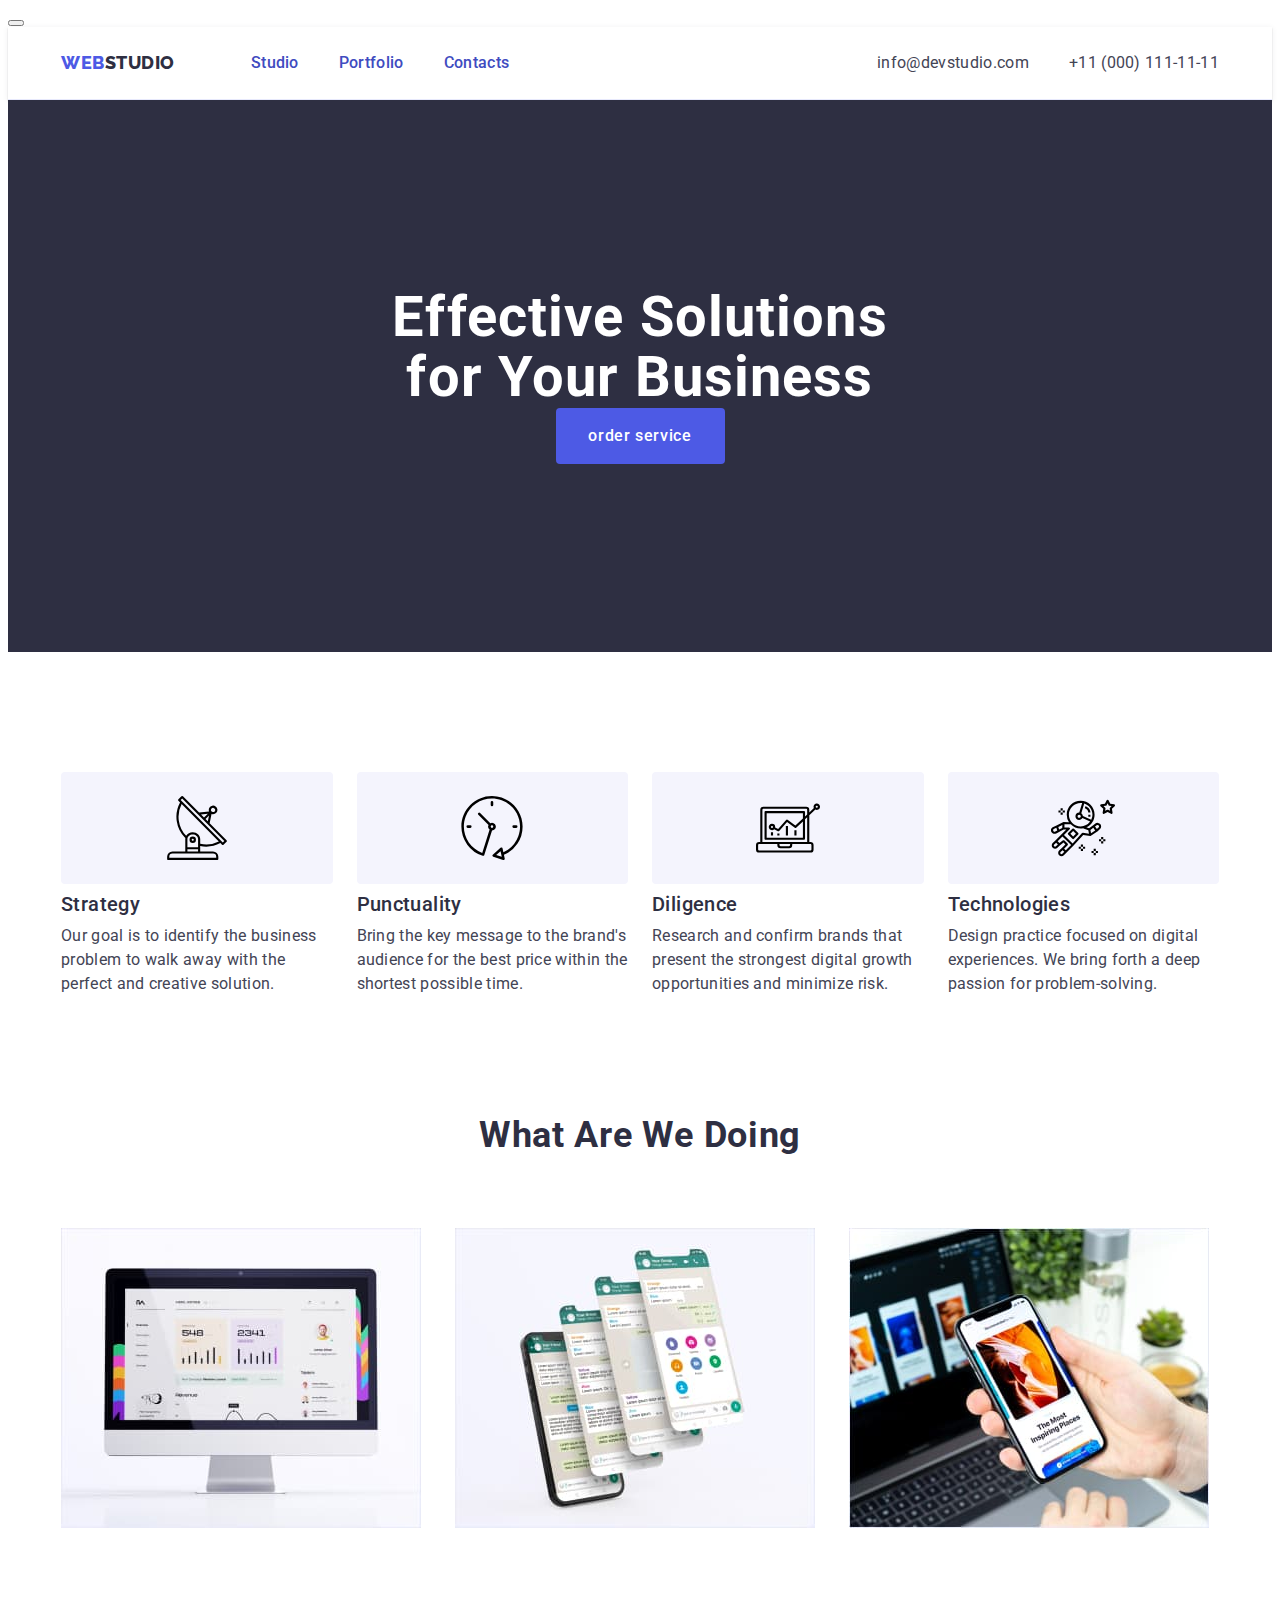
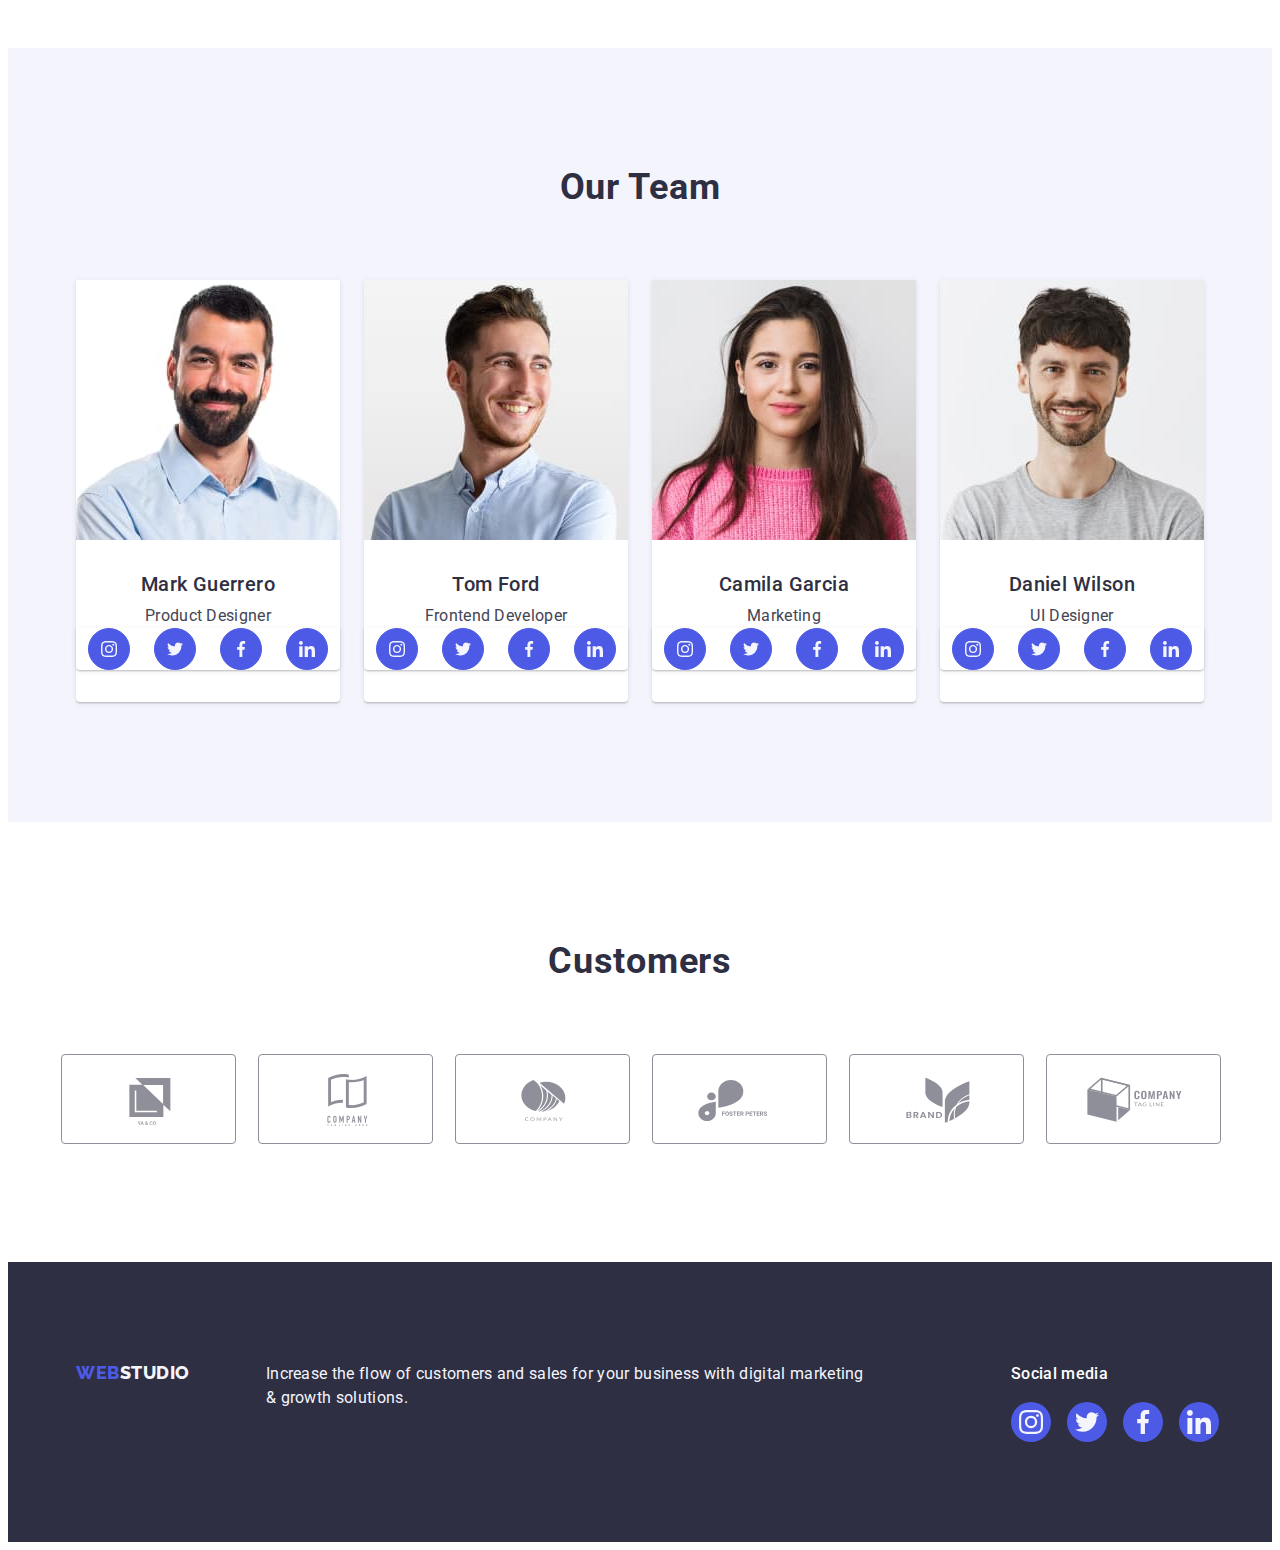
==== index.html @ 5d682358 "1111" ====
<!DOCTYPE html>
<html lang="en">
  <head>
    <meta charset="UTF-8" />
    <meta http-equiv="X-UA-Compatible" content="IE=edge" />
    <meta name="viewport" content="width=device-width, initial-scale=1.0" />
    <title>Document</title>
    <link rel="preconnect" href="https://fonts.googleapis.com">
    <link rel="preconnect" href="https://fonts.gstatic.com" crossorigin>
    <link href="https://fonts.googleapis.com/css2?family=Montserrat:wght@400;700&display=swap" rel="stylesheet">
    <!--Shrifts-->
    <link rel="preconnect" href="https://fonts.googleapis.com" />
    <link rel="preconnect" href="https://fonts.gstatic.com" crossorigin />
    <link href="https://fonts.googleapis.com/css2?family=Raleway:wght@800&family=Roboto:wght@400;500;700;900&display=swap"
        rel="stylesheet" />
    <!--modern-normalaize-->
    <link
      rel="stylesheet"
      href="https://cdnjs.cloudflare.com/ajax/libs/modern-normalize/2.0.0/modern-normalize.min.css"
      integrity="sha512-4xo8blKMVCiXpTaLzQSLSw3KFOVPWhm/TRtuPVc4WG6kUgjH6J03IBuG7JZPkcWMxJ5huwaBpOpnwYElP/m6wg=="
      crossorigin="anonymous"
      referrerpolicy="no-referrer"
    />

    <!---Custom styless-->
    <link rel="stylesheet" href="./css/styless.css">
    
   
    
  </head>
  <body class="body">
    <button data-modal-open></button>
   
    <!--Header section-->
    <header class="section header">
      <div class="container header-container">
        <nav class="header-nav">
          <a class="link logo" href="./index.html">Web<span class="studio-dark">Studio</span>
          </a>
          <ul class="list contacts">
            <li class="li-contacts">
              <a class="link link-spc" href="./index.html">Studio</a>
            </li>
            <li class="li-contacts">
              <a class="link link-spc" href="./portfolio.html">Portfolio</a>
            </li>
            <li class="li-contacts">
              <a class="link link-spc" href="">Contacts</a>
            </li>
          </ul>
        </nav>
        <address class="list address">
          <ul class="list link-list">
            <li class="list list-mailo">
              <a class="link address-link" href="mailto:info@devstudio.com">info@devstudio.com</a>
            </li>
            <li class="list list-tell">
              <a class="link address-link" href="tel:+110001111111">+11 (000) 111-11-11</a>
            </li>
          </ul>
        </address>
      </div>
    </header>
    <main class="main">
      <!--hero section-->

      <section class="section hero-section">
        <div class="container div-container">
          <h1 class="solutions">Effective Solutions for Your Business</h1>
          <button type="button" class="button button-order" data-modal-open>order service</button>
        </div>
      </section>
      <!--Section2-->
      <section class="section section-one">
          <div class="container div-second">
          <h2 class="visually-hidden">none</h2>
          <ul class="list list-strategy">
            <li class="li-strategy">
              <div class="div-second-icons">
            <svg class="icons-svg" width="64" height="64">
              <use href="./images/icons.svg#icon-antenna"></use>
            </svg>
            </div>
              <h3 class="overview">Strategy</h3>
              <p class="message">
                Our goal is to identify the business problem to walk away with the
                perfect and creative solution.
              </p>
            </li>
            <li class="li-strategy">
              <div class="div-second-icons">
              <svg class="icons-svg" width="64" height="64">
              <use href="./images/icons.svg#icon-clock"></use>
            </svg>
            </div>
              <h3 class="overview">Punctuality</h3>
              <p class="message">
                Bring the key message to the brand's audience for the best price
                within the shortest possible time.
              </p>
            </li>
            <li class="li-strategy">
              <div class="div-second-icons">
              <svg class="icons-svg" width="64" height="64">
              <use href="./images/icons.svg#icon-diagram"></use>
            </svg>
            </div>
              <h3 class="overview">Diligence</h3>
              <p class="message">
                Research and confirm brands that present the strongest digital
                growth opportunities and minimize risk.
              </p>
            </li>
            <li class="li-strategy">
               <div class="div-second-icons">
              <svg class="icons-svg" width="64" height="64">
              <use href="./images/icons.svg#icon-astronaut">
              </use>
              </svg>
            </div>
              <h3 class="overview">Technologies</h3>
              <p class="message">
                Design practice focused on digital experiences. We bring forth a
                deep passion for problem-solving.
              </p>
            </li>
          </ul>
        </div>
      </section>
      <!--Section3-->
      <section class="section section-two">
        <div class="container">
          <h2 class="what-are-we">What are we doing</h2>
          <ul class="list ul-what-are-we">
            <li class="li-ul">
              <img src="./images/2section/monitor.jpg" alt="foto1" width="360" />
            </li>
            <li class="li-ul">
              <img src="./images/2section/telefon.jpg" alt="foto2" width="360" />
            </li>
            <li class="li-ul">
              <img src="./images/2section/planshet.jpg" alt="foto3" width="360" />
            </li>
          </ul>
        </div>
      </section>
      <!--Section4-->
      <section class="section section-three">
        <div class="container div-section-three">
          <h2 class="team">Our Team</h2>
          <ul class="list ul-fotopeople">
            <li class="li-fotopeople">
              <img class="fotopeople"
                src="./images/3section/Mark.img.jpg"
                alt="mark-guerrero"
                width="264"
              />
              <div class="div-members">
              <h3 class="name">Mark Guerrero</h3>
              <p class="profession-list">Product Designer</p>
              <ul class="list ul-designer">
                <li class="ul-li-designer">
                  <a class="a-designer" href="" aria-label="instagram">
                  <svg class="svg-designer" width="16" height="16">
                  <use href="./images/icons.svg#icon-instagram"></use>
                  </svg>
                  </a>
                </li>
                <li class="ul-li-designer">
                  <a class="a-designer" href="" aria-label="twitter">
                  <svg class="svg-designer" width="16" height="16">
                  <use href="./images/icons.svg#icon-twitter"></use>
                  </svg>
                  </a>
                </li>
                <li class="ul-li-designer">
                  <a class="a-designer" href="" aria-label="facebook">
                  <svg class="svg-designer" width="16" height="16">
                  <use href="./images/icons.svg#icon-facebook"></use>
                  </svg>
                  </a>
                </li>
                <li class="ul-li-designer">
                  <a class="a-designer" href="" aria-label="linkedin">
                  <svg class="svg-designer" width="16" height="16">
                  <use href="./images/icons.svg#icon-linkedin"></use>
                  </svg>
                  </a>
                </li>
              </ul>
              </div>
            </li>
            <li class="li-fotopeople">
              <img class="fotopeople"
                src="./images/3section/Tom.img.jpg"
                alt="tom-ford"
                width="264"
              />
              <div class="div-members">
              <h3 class="name">Tom Ford</h3>
              <p class="profession-list">Frontend Developer</p>
              <ul class="list ul-designer">
                <li class="ul-li-designer">
                  <a class="a-designer" href="" aria-label="instagram">
                  <svg class="svg-designer" width="16" height="16">
                  <use href="./images/icons.svg#icon-instagram"></use>
                  </svg>
                  </a>
                </li>
                <li class="ul-li-designer">
                  <a class="a-designer" href="" aria-label="twitter">
                  <svg class="svg-designer" width="16" height="16">
                  <use href="./images/icons.svg#icon-twitter"></use>
                  </svg>
                  </a>
                </li>
                <li class="ul-li-designer">
                  <a class="a-designer" href="" aria-label="facebook">
                  <svg class="svg-designer" width="16" height="16">
                  <use href="./images/icons.svg#icon-facebook"></use>
                  </svg>
                  </a>
                </li>
                <li class="ul-li-designer">
                  <a class="a-designer" href="" aria-label="linkedin">
                  <svg class="svg-designer" width="16" height="16">
                  <use href="./images/icons.svg#icon-linkedin"></use>
                  </svg>
                  </a>
                </li>
              </ul>
              </div>
            </li>
            <li class="li-fotopeople">
              <img class="fotopeople"
                src="./images/3section/Camila.img.jpg"
                alt="camila-garcia"
                width="264"
              />
              <div class="div-members">
              <h3 class="name">Camila Garcia</h3>
              <p class="profession-list">Marketing</p>
              <ul class="list ul-designer">
                <li class="ul-li-designer">
                  <a class="a-designer" href="" aria-label="instagram">
                  <svg class="svg-designer" width="16" height="16">
                  <use href="./images/icons.svg#icon-instagram"></use>
                  </svg>
                  </a>
                </li>
                <li class="ul-li-designer">
                  <a class="a-designer" href="" aria-label="twitter">
                  <svg class="svg-designer" width="16" height="16">
                  <use href="./images/icons.svg#icon-twitter"></use>
                  </svg>
                  </a>
                </li>
                <li class="ul-li-designer">
                  <a class="a-designer" href="" aria-label="facebook">
                  <svg class="svg-designer" width="16" height="16">
                  <use href="./images/icons.svg#icon-facebook"></use>
                  </svg>
                  </a>
                </li>
                <li class="ul-li-designer">
                  <a class="a-designer" href="" aria-label="linkedin">
                  <svg class="svg-designer" width="16" height="16">
                  <use href="./images/icons.svg#icon-linkedin"></use>
                  </svg>
                  </a>
                </li>
              </ul>
              </div>
            </li>
            <li class="li-fotopeople">
              <img class="fotopeople"
                src="./images/3section/Daniel.img.jpg"
                alt="daniel-wilson"
                width="264"
              />
              <div class="div-members">
              <h3 class="name">Daniel Wilson</h3>
              <p class="profession-list">UI Designer</p>
              <ul class="list ul-designer">
                <li class="ul-li-designer">
                  <a class="a-designer" href="" aria-label="instagram">
                  <svg class="svg-designer" width="16" height="16">
                  <use href="./images/icons.svg#icon-instagram"></use>
                  </svg>
                  </a>
                </li>
                <li class="ul-li-designer">
                  <a class="a-designer" href="" aria-label="twitter">
                  <svg class="svg-designer" width="16" height="16">
                  <use href="./images/icons.svg#icon-twitter"></use>
                  </svg>
                  </a>
                </li>
                <li class="ul-li-designer">
                  <a class="a-designer" href="" aria-label="facebook">
                  <svg class="svg-designer" width="16" height="16">
                  <use href="./images/icons.svg#icon-facebook"></use>
                  </svg>
                  </a>
                </li>
                <li class="ul-li-designer">
                  <a class="a-designer" href="" aria-label="linkedin">
                  <svg class="svg-designer" width="16" height="16">
                  <use href="./images/icons.svg#icon-linkedin"></use>
                  </svg>
                  </a>
                </li>
              </ul>
              </div>
            </li>
          </ul>
        </div>
      </section>
      <!--Section5-->
      <section class="section section-four">
        <div class="container">
          <h2 class="customers">Customers</h2>
        <ul class="list ul-customers">
          <li class="li-customers">
            <a class="li-a-customers" href="" aria-label="label-1"><svg class="svg-customers" width="104" height="56">
              <use href="./images/icons.svg#icon-Logo-1"></use>
            </svg></a>

          </li>
          <li class="li-customers">
            <a class="li-a-customers" href="" aria-label="label-2"><svg class="svg-customers" width="104" height="56">
              <use href="./images/icons.svg#icon-Logo-2"></use>
            </svg></a>

          </li>
          <li class="li-customers">
            <a class="li-a-customers" href="" aria-label="label-3"><svg class="svg-customers" width="104" height="56">
              <use href="./images/icons.svg#icon-Logo-3"></use>
            </svg></a>

          </li>
          <li class="li-customers">
            <a class="li-a-customers" href="" aria-label="label-4"><svg class="svg-customers" width="104" height="56">
              <use href="./images/icons.svg#icon-Logo-4"></use>
            </svg></a>

          </li>
          <li class="li-customers">
            <a class="li-a-customers" href="" aria-label="label-5"><svg class="svg-customers" width="104" height="56">
              <use href="./images/icons.svg#icon-Logo-5"></use>
            </svg></a>

          </li>
          <li class="li-customers">
            <a class="li-a-customers" href="" aria-label="label-6"><svg class="svg-customers" width="104" height="56">
              <use href="./images/icons.svg#icon-Logo-6"></use>
            </svg></a>

          </li>
        </ul>
        </div>

      </section>
    </main>
    <!--footer section-->
    <footer class="section footer">
      <div class="container div-footer">
      <div class="container footer-class">
        <a class="link logo logo-con" href="./index.html">Web<span class="studio-wight">Studio</span>
          </a>
        <p class="footer-incris">
          Increase the flow of customers and sales for your business with digital
          marketing & growth solutions.
        </p>
      </div>
      <div class="div-social">
        <p class="social">Social media</p>
        <ul class="ul-social">
          <li class="ul-li-social">
                  <a class="a-social" href="" aria-label="instagram">
                  <svg class="svg-social" width="24" height="24">
                  <use href="./images/icons.svg#icon-instagram"></use>
                  </svg>
                  </a>
                </li>
                <li class="ul-li-social">
                  <a class="a-social" href="" aria-label="twitter">
                  <svg class="svg-social" width="24" height="24">
                  <use href="./images/icons.svg#icon-twitter"></use>
                  </svg>
                  </a>
                </li>
                <li class="ul-li-social">
                  <a class="a-social" href="" aria-label="facebook">
                  <svg class="svg-social" width="24" height="24">
                  <use href="./images/icons.svg#icon-facebook"></use>
                  </svg>
                  </a>
                </li>
                <li class="ul-li-social">
                  <a class="a-social" href="" aria-label="linkedin">
                  <svg class="svg-social" width="24" height="24">
                  <use href="./images/icons.svg#icon-linkedin"></use>
                  </svg>
                  </a>
                </li>
        </ul>
      </div>
      </div>
    </footer>
    <div data-modal class="bagdrop is-hidden data-modal">
      <div class="modal">
        <button class="modal-buttom" type="button" data-modal-close>
          <svg class="icon-modal" width="8" height="8" >
            <use href="./images/icons/icon-untitled.svg#x-close"></use>
          </svg>
        </button>
      </div>
    </div>
    <script src="./js/modal.js"></script>
  </body>
</html>
---- css/styless.css ----
/*
==================
Common styless
==================
*/
:root {
        --color1: #2e2f42;
        --color2: #434455;
        --color3: #4d5ae5;
        --color4: #404bbf;
        --color5: #F4F4FD;
        --grey :#8e8f99;
        --white:#FFFFFF;
        --green:#31d0aa;
}



/*========reset=======*/
.logo,
.list-name,
.link
{
        text-decoration: none;
}
h1,
h2,
h3,
h4,
h5,
h6,
p
{
        margin:0;
}
ul,
ol
{
 list-style: none;
 margin: 0;
 padding: 0;
}
img
{
        display: block;
}
 .visually-hidden 
 {
        position: absolute;
        width: 1px;
        height: 1px;
        margin: -1px;
        border: 0;
        padding: 0;
        white-space: nowrap;
        clip-path: inset(100%);
        clip: rect(0 0 0 0);
        overflow: hidden;
        
 }
.container
{
        width: 1158px;
        margin-left: auto;
        margin-right: auto;
        padding: 0 15px ;

}
.body
{
        font-family: Roboto , sans-serif ;
        color: #434455;
        background-color: #FFFFFF;

}
.link-spc::after{
        content: '';
        position: absolute;
        left: 0;
        bottom: -1px;
        height: 4px;
        background-color: #404bbf;
        border-radius: 2px;
        
}
.link-spc:hover,
.link-spc:focus
{
        color:var(--color4);
}

.link-spc
{
        position: relative;
        color:var(--color4);
        transition: color 250ms cubic-bezier(0.4, 0, 0.2, 1);
        
        
}

.contacts
{
        font-weight: 500;
        font-size: 16px;
        line-height: 1.5;
        letter-spacing: 0.02em;
        color: var(--color1);
        padding-top: 24px;
        padding-bottom: 24px;
        transition:color 250ms cubic-bezier(0.4, 0, 0.2, 1)
}

.studio-wight
{
        color: var(--color5); 
}
.studio-dark
{
        color:var(--color1);
        padding: 24px 0 24px;
}

.logo:hover,
.logo:focus
{
        color: var(--color4);
}

.logo
{
        font-family: Raleway , sans-serif;
        font-weight: 800;
        font-size: 18px;
        line-height: 1.17;
        letter-spacing: 0.03em;
        text-transform: uppercase;
        color:var(--color3);
        margin-right: 76px;
}
.link-list
{
       display: flex;
       align-items: center;
       transition:color 250ms cubic-bezier(0.4, 0, 0.2, 1);
}
.contacts
{
        display: flex;
        align-items: center;
        margin-right: 40px;
        padding: 24px 0;
        gap: 40px;

}
.header-nav
{
        display: flex;
        align-items: center;

       
}
.header-container
{
        display: flex;
        align-items: center;
        justify-content: space-between;
        
}
.header{
        box-shadow:0px 2px 1px rgba(46, 47, 66, 0.08),
                0px 1px 1px rgba(46, 47, 66, 0.16),
                0px 1px 6px rgba(46, 47, 66, 0.08);

}
.li-studio:hover,
.li-studio:focus
{
        color:var(--color4);

}
.li-studio
{
        font-weight: 500;
        font-size: 16px;
        line-height: 1.5;
        letter-spacing: 0.02em;
        color:var(--color1);
        
}
.list
{
        list-style: none;
}
.address-link:hover,
.address-link:focus
{
        color: #404bbf;
}
.address-link
{
        line-height: 1.5;
        letter-spacing: 0.02em;
        color:#434455;
        transition:color 250ms cubic-bezier(0.4, 0, 0.2, 1);
}

.list-tell
{
 margin-right: 0px;
}
.list-mailo
{
 margin-right: 40px;
}
.address
{
        font-style: normal;
}
.header {
        border-bottom: 1px solid #e7e9fc;
}

/*===================================header*/

       

.button-order
{
        color:#ffffff;
        
}
.button:hover 
{
        background-color: #404BBF;
}

.button:focus 
{
        background-color: #404BBF;
}
.button
{
        font-family: Roboto , sans-serif;
        font-weight: 500;
        font-size: 16px;
        line-height: 1.5;
        letter-spacing: 0.04em;
        cursor: pointer;
        color:#ffffff;
        background-color: #4D5AE5;
        margin: 0 auto;

        display: block;
        min-width: 169px;
        height: 56px;
        border: none;
        border-radius: 4px;

        transition:background-color 250ms cubic-bezier(0.4, 0, 0.2, 1);
}
.solutions 
{
        font-size: 56px;
        line-height: 1.07;
        text-align: center;
        letter-spacing: 0.02em;
        color:#ffffff;
        max-width: 496px;
        margin: 0 auto;
}
.hero-section
{
        background-color:#2e2f42 ;
        padding-top: 188px;
        padding-bottom: 188px;
        margin: 0px auto;

        max-width: 1440px;
        background-image: linear-gradient(rgba(46, 47, 66, 0.7), rgba(46, 47, 66, 0.7)), url(../images/img-name.jpeg);
        background-repeat: no-repeat;
        background-position: center;
        background-size: cover;
}

/*
==================
Hero styless
==================
*/

.div-second-icons{
        display: flex;
        align-items: center;
        justify-content: center;
        height: 112px;
        background-color: #f4f4fd;
        border-radius: 4px;
        margin-bottom: 8px;

}
.li-strategy
{
        width: calc((100% - 72px) / 4);
}
.list-strategy
{
        display: flex;
        gap: 24px;

}
.section-one
{
        padding-top: 120px;
        padding-bottom: 120px;

}
.message
{
        font-size: 16px;
        line-height: 1.5;
        letter-spacing: 0.02em;
        color: #434455;
}
.overview
{
        margin-bottom: 8px;
}
.overview,
.name
{
        font-weight: 500;
        font-size: 20px;
        line-height: 1.2;
        letter-spacing: 0.02em;
        color:var(--color1);
}
.li-fotopeople
{
        background-color: #FFFFFF;
       
}
.profession-list
{
        font-size: 16px;
        line-height: 1.5;
        letter-spacing: 0.02em;
        color:var(--color2);
        text-align: center;

}
.name
{
        text-align: center;
        margin-bottom: 8px;
}
.div-members
{
        padding: 32px 0;
        
}
.name:hover,
.name:focus
{
        color:var(--color4);
}
.li-ul
{
        width: calc((100% - 48px) / 3);
}
.ul-what-are-we
{
        display: flex;
        gap: 24px;
}
.what-are-we
{
        font-size: 36px;
        line-height: 1.11;
        text-align: center;
        letter-spacing: 0.02em;
        text-transform: capitalize;
        color:var(--color1);
        margin-bottom: 72px;
}
.section-two 
{
        background-color: #FFFFFF;
        padding-bottom: 120px;
}
.footer-incris
{
        line-height: 1.5;
        letter-spacing: 0.02em;
        color: #F4F4FD;;
}
.footer-class{
        display: flex;
        align-items: baseline;
        margin-right: 120px;
       
}
.div-footer{
        display: flex;
        align-items: baseline;
}
.social{
        font-weight: 500;
        font-size: 16px;
        line-height: 1.5;
        letter-spacing: 0.02em;
        color: var(--white);
        margin-bottom: 16px
}

.ul-fotopeople
{
        display: flex;
        justify-content: center;
        gap: 24px;
}
.li-fotopeople{
        box-shadow: 
        0px 1px 6px rgba(46, 47, 66, 0.08),
        0px 1px 1px rgba(46, 47, 66, 0.16),
        0px 2px 1px rgba(46, 47, 66, 0.08);
        border-radius:0px 0px 4px 4px;
        background-color: 250ms cubic-bezier(0.4, 0, 0.2, 1);

}
.team
{
        font-size: 36px;
        line-height: 1.11;
        text-align: center;
        letter-spacing: 0.02em;
        text-transform: capitalize;
        color:var(--color1);
        
        margin-bottom: 72px;

}
.section-three
{
        background-color: #F4F4FD;
        padding: 120px 0;
        
}

.fotopeople
{
        background-color: #FFFFFF;
}
.profession 
{
        background-color: #FFFFFF;
}
.logo-con
{
        display: inline-block;
        margin-bottom: 16px;
}
.footer
{
        background-color:#2e2f42;
        padding-top: 100px;
        padding-bottom: 100px;
}
/*=====portfolio=====*/

.task-p{
        position: absolute;
        top: 0;
        font-size: 16px;
        line-height: 1.5;
        letter-spacing: 0.02em;
        color:var(--color5);
        padding: 40px 32px;
        background-color: #4d5ae5;
        height: 100%;
        width: 100%;
        transform: translateY(100%);
        transition: transform 250ms cubic-bezier(0.4, 0, 0.2, 1);
}
.discraibe
{
        font-size: 16px;
        line-height:1.5;
        letter-spacing:0.02em;
        color:var(--color2)

}
.storis:hover,
.stories:focus 
{
        color: var(--color4);
}
.storis
{
        font-weight: 500;
        font-size: 20px;
        line-height: 1.2;
        letter-spacing: 0.02em;
        color:var(--color1);
        margin-bottom: 8px;
}
.link-alt:hover .task-p{
        box-shadow:
        0px 1px 6px rgba(46, 47, 66, 0.08), 
        0px 1px 1px rgba(46, 47, 66, 0.16), 
        0px 2px 1px rgba(46, 47, 66, 0.08);
        transform: translateY(0%);
        
}
.link-alt
{
        font-weight: 500;
        font-size: 16px;
        line-height: 1.5;
        
}
.link-href:hover{
        box-shadow:
        0px 1px 6px rgba(46, 47, 66, 0.08),
        0px 1px 1px rgba(46, 47, 66, 0.16), 
        0px 2px 1px rgba(46, 47, 66, 0.08);
}
.link-href{
        display: block;
        transition: box-shadow 250ms cubic-bezier(0.4, 0, 0.2, 1);
}
.div-picture{
        position: relative;
        overflow: hidden;
}
.ul-li-div
{
        padding: 32px 16px;
        border: 1px solid #e7e9fc;
        border-top: none;
        margin-bottom: 8px;
        
}
.ul-img-li
{
        width: calc((100% - 48px) / 3);
}
.ul-img
{
        display: flex;
        flex-wrap: wrap;
        column-gap: 24px;
        row-gap: 48px;

}
.button-zero:hover
{
        color: #FFFFFF;
        border: 1px solid transparent;
        box-shadow:
        0px 3px 1px rgba(0, 0, 0, 0.1),
        0px 2px 1px rgba(0, 0, 0, 0.08),
        0px 2px 2px rgba(0, 0, 0, 0.12);
}
.button-zero:focus
{
        color:#FFFFFF;
        border: 1px solid transparent;
        box-shadow:
        0px 3px 1px rgba(0, 0, 0, 0.1),
        0px 2px 1px rgba(0, 0, 0, 0.08),
        0px 2px 2px rgba(0, 0, 0, 0.12);
}
.button-zero
{
        font-family: Roboto, sans-serif;
        font-weight: 500;
        font-size: 16px;
        line-height: 1.5;
        letter-spacing: 0.04em;
        cursor: pointer;
        color: var(--color3);
        background-color: var(--color5);
        padding: 12px 24px;
        border: 1px solid #e7e9fc;
        display: block;
        box-shadow:
        0px 1px 6px rgba(46, 47, 66, 0.08),
        0px 1px 1px rgba(46, 47, 66, 0.16),
        0px 2px 1px rgba(46, 47, 66, 0.08);
        transition:
        color 250ms cubic-bezier(0.4, 0, 0.2, 1),
        background-color 250ms cubic-bezier(0.4, 0, 0.2, 1),
        border-color 250ms cubic-bezier(0.4, 0, 0.2, 1),
        box-shadow 250ms cubic-bezier(0.4, 0, 0.2, 1);
 }
.ul-li-button{
        
}

 .button-ul
 {
        display: flex;
        justify-content: center;
        gap: 24px;
        margin-bottom: 72px;

        padding: 12px 24px;
        border: 1px solid #e7e9fc;
 }

 .main-section
 {
        padding-top: 96px;
        padding-bottom: 120px;
 }
 .section-four{
        padding-top: 120px;
        padding-bottom: 120px;
 }
 /*========icons=======*/

.container-div{

        display: flex;
        align-items: center;
        justify-content: center;
        background-color:#f4f4fd;
        border-radius: 4px;
        margin-bottom: 8px;
        

        height: 112px;
}

 .list-icons{
        display: flex;
        justify-content: center;
        gap: 24px;
        
 
 }
 
 .icons-svg
 {
       
 }
 
 .customers
 {
        font-size: 36px;
        line-height: 1.11;
        text-align: center;
        letter-spacing: 0.02em;
        text-transform: capitalize;
        color: var(--color1);
        margin-bottom: 72px;
 }

 .ul-customers
 {
        display: flex;
        justify-content: center;
        gap: 24px;

 }
.li-a-customers
{
        display: flex;
        justify-content: center;
        align-items: center;
        color:var(--grey);
        width: 104px;
        height: 88px;
        border: 1px solid #8e8f99;
        border-radius: 4px;
        width: 100%;
        height: 100%;
}

.li-a-customers:hover,
.li-a-customers:focus
{
        display: flex;
        justify-content: center;
        align-items: center;
        width: 168px;
        height: 88px;

        transition: border-color 250ms cubic-bezier(0.4, 0, 0.2, 1),color 250ms cubic-bezier(0.4, 0, 0.2, 1);


        border-color:var(--color4);
        color:var(--color4);
}
.li-customers{
        
        width: calc((100% - 120px) / 6);
        height:88px;
       
      
        
}

.ul-designer
{
        display: flex;
        justify-content: center;
        gap: 24px;
}
.a-designer:hover,
.a-designer:focus{
        background-color:var(--color4);
}
.a-designer
{
      display: flex;
      justify-content: center;
      align-items: center;
      border: 1px solid var(--color3);
      border-radius: 50%;
      background-color:var(--color3);

        width: 40px;
        height:40px;
        transition:background-color 250ms cubic-bezier(0.4, 0, 0.2, 1);
}
.svg-designer{
        fill: var(--color5);
}
.ul-designer{
        box-shadow: 0px 1px 6px rgba(46, 47, 66, 0.08), 0px 1px 1px rgba(46, 47, 66, 0.16), 0px 2px 1px rgba(46, 47, 66, 0.08);
        border-radius: 0px 0px 4px 4px;
        transition: background-color 250ms cubic-bezier(0.4, 0, 0.2, 1);

}

.svg-customers
{
        fill: currentColor;
}
.ul-social{
        display: flex;
        gap: 16px;
        
       
}
.ul-li-social
{
        width: 40px;
        height: 40px;

        
}
.a-social{
        width: 100%;
        height: 100%;
        background-color:var(--color3);
        border-radius: 50%;
        display: flex;
        align-items: center;
        justify-content: center;
        transition: background-color 250ms cubic-bezier(0.4, 0, 0.2, 1);
 
}
.a-social:hover,
.a-social:focus{
        background-color:var(--green);
        
}
.svg-social{
        fill: var(--color5);
        
}
.bagdrop{
        position: fixed;
        top: 0;
        left: 0;
        width: 100%;
        height: 100%;
        background-color: rgba(46, 47, 66, 0.4);
        transition: 
        opacity 250ms cubic-bezier(0.4, 0, 0.2, 1), 
        visibility 250ms cubic-bezier(0.4, 0, 0.2, 1);

}
.is-hidden{
        visibility: hidden;
        opacity: 0;
        pointer-events: none;

}
.modal{
        width: 408px;
        min-height: 584px;
        position: absolute;
        top: 50%;
        left: 50%;
        transform: translate(-50%, -50%) scale(1);
        border-radius: 4px;
        background: color;
        transition: transform 250ms cubic-bezier(0.4, 0, 0.2, 1);
        box-shadow: 
        0px 2px 1px 0px rgba(0, 0, 0, 0.2),
        0px 1px 3px 0px rgba(0, 0, 0, 0.12),
        0px 1px 1px 0px rgba(0, 0, 0, 0.14);

}
.icon-modal {
        transition: fill 250ms cubic-bezier(0.4, 0, 0.2, 1);
}

.modal-buttom{
        position: absolute;
        top: 24px;
        right: 24px;
        width: 24px;
        height: 24px;
        border-radius: 50%;
        border: 1px solid rgba(0, 0, 0, 0.1);
        background: color;
        cursor: pointer;
        color: color;
        display: flex;
        align-items: center;
        justify-content: center;
        padding: 0;
        transition: 
        background-color 250ms cubic-bezier(0.4, 0, 0.2, 1),
        border 250ms cubic-bezier(0.4, 0, 0.2, 1),
        color 250ms cubic-bezier(0.4, 0, 0.2, 1);
}
.icon-modal {
        fill: currentColor;
}

.modal-buttom:hover,
.modal-buttom:focus {
        color: color;
        border: none;
        background-color: color;
}
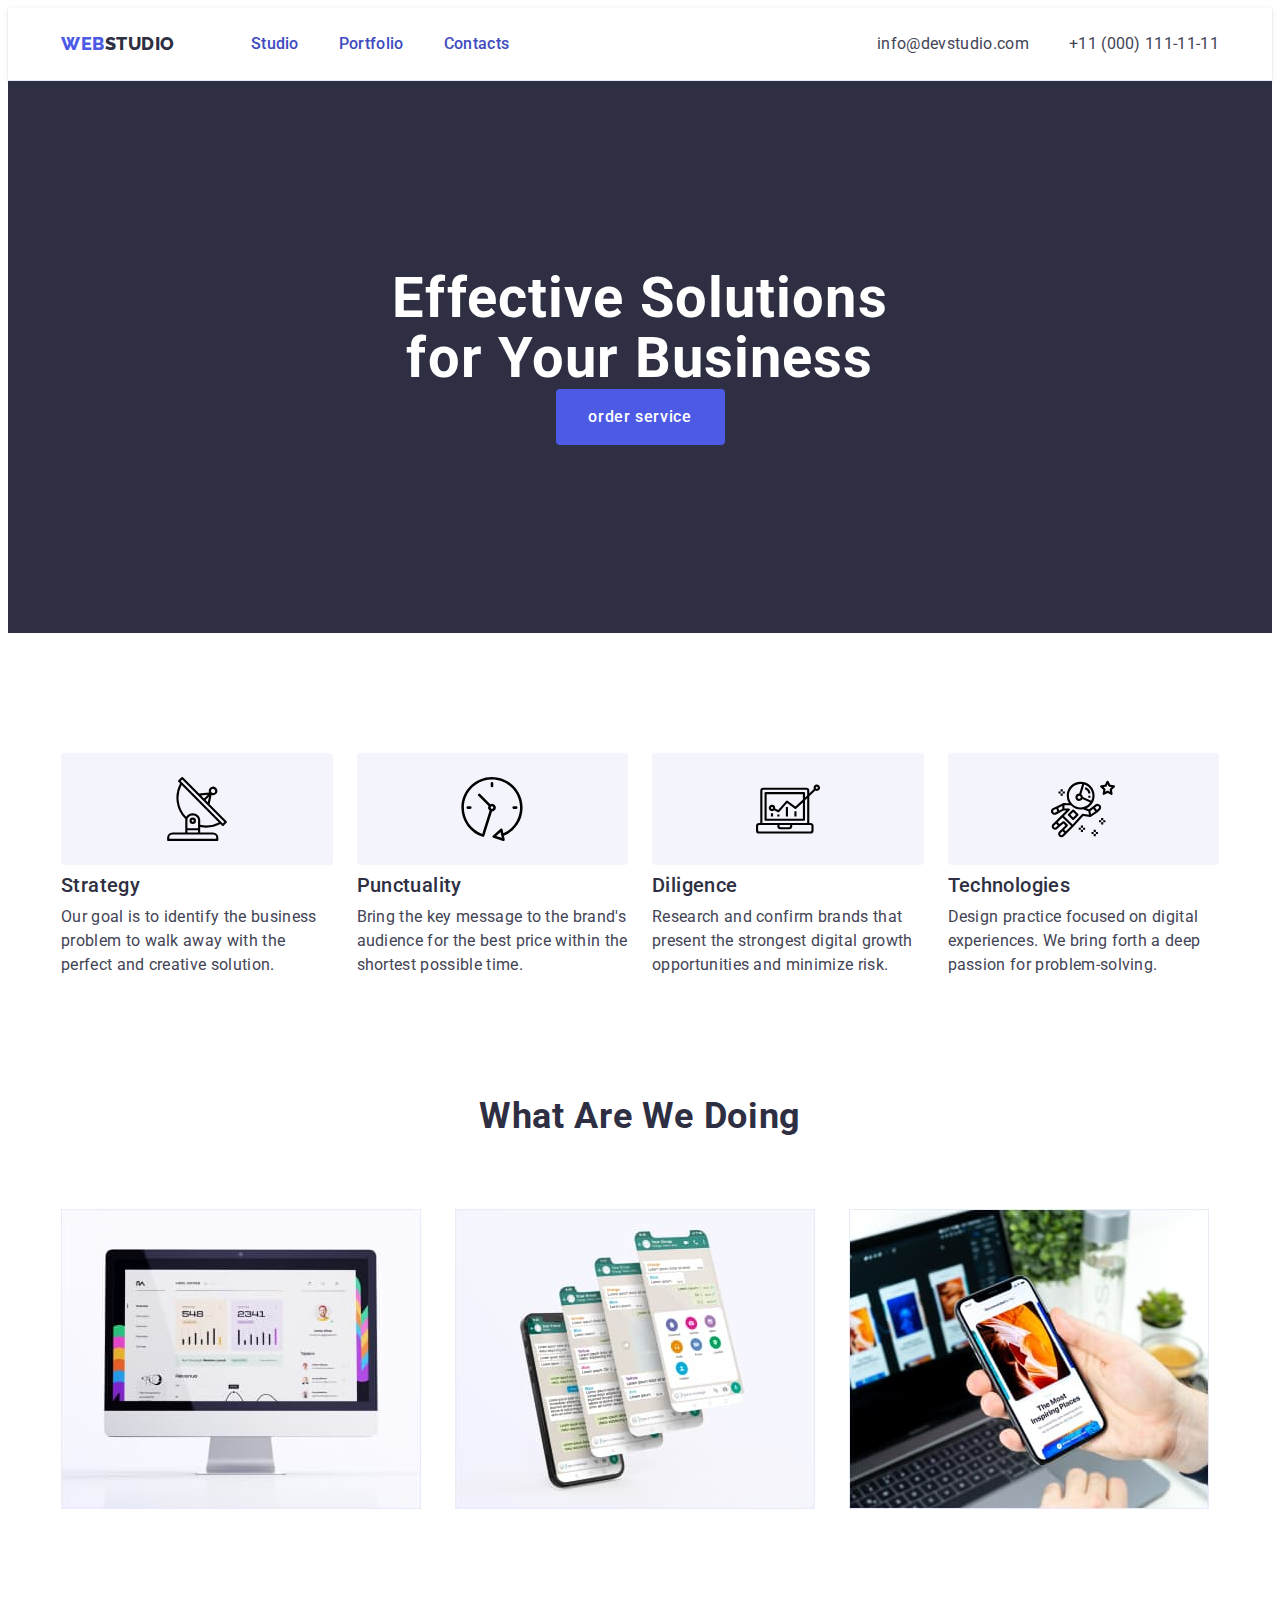
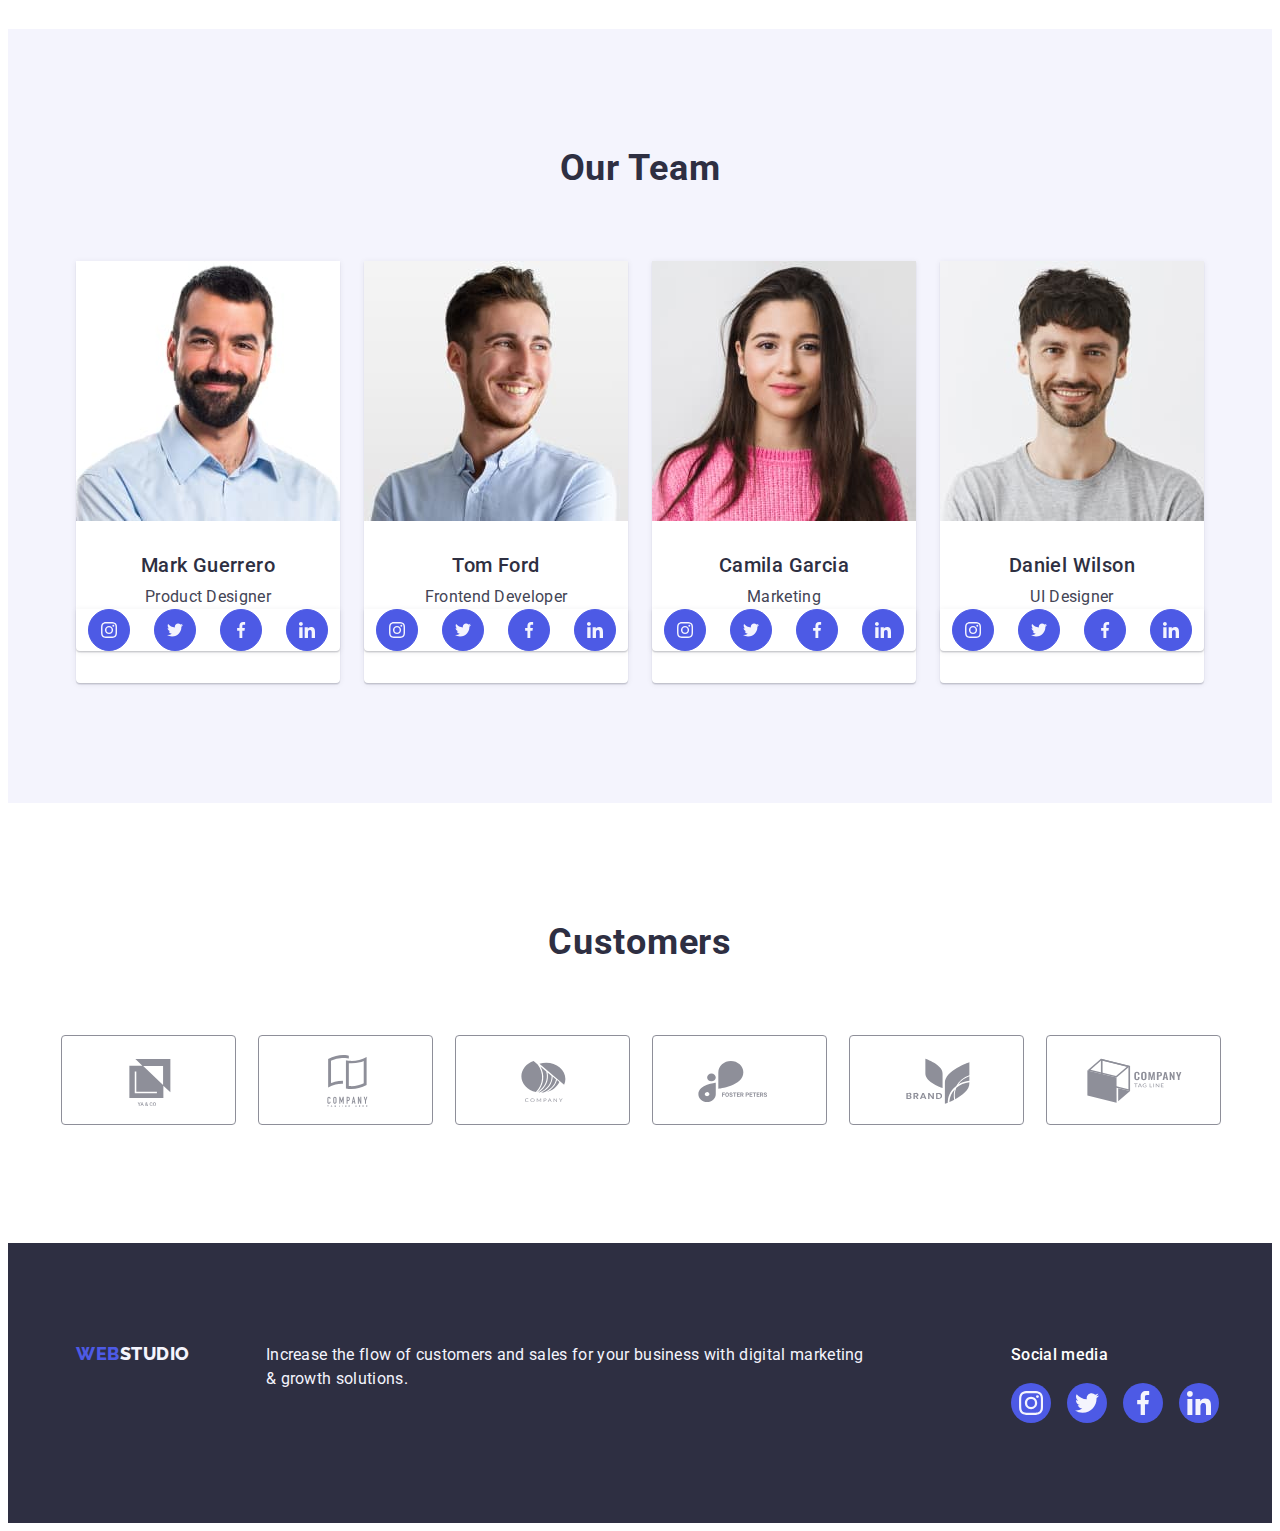
==== commit 8ed96064: "savior" ====
--- a/index.html
+++ b/index.html
@@ -29,8 +29,7 @@
     
   </head>
   <body class="body">
-    <button data-modal-open></button>
-   
+
     <!--Header section-->
     <header class="section header">
       <div class="container header-container">
@@ -412,7 +411,7 @@
       <div class="modal">
         <button class="modal-buttom" type="button" data-modal-close>
           <svg class="icon-modal" width="8" height="8" >
-            <use href="./images/icons/icon-untitled.svg#x-close"></use>
+            <use href="./images/icons.svg#x-close"></use>
           </svg>
         </button>
       </div>
--- a/css/styless.css
+++ b/css/styless.css
@@ -797,16 +797,13 @@
         left: 50%;
         transform: translate(-50%, -50%) scale(1);
         border-radius: 4px;
-        background: color;
+        background: #fcfcfc;
         transition: transform 250ms cubic-bezier(0.4, 0, 0.2, 1);
         box-shadow: 
         0px 2px 1px 0px rgba(0, 0, 0, 0.2),
         0px 1px 3px 0px rgba(0, 0, 0, 0.12),
         0px 1px 1px 0px rgba(0, 0, 0, 0.14);
 
-}
-.icon-modal {
-        transition: fill 250ms cubic-bezier(0.4, 0, 0.2, 1);
 }
 
 .modal-buttom{
@@ -817,27 +814,26 @@
         height: 24px;
         border-radius: 50%;
         border: 1px solid rgba(0, 0, 0, 0.1);
-        background: color;
+        background-color: #e7e9fc;
         cursor: pointer;
         color: color;
         display: flex;
         align-items: center;
         justify-content: center;
         padding: 0;
-        transition: 
-        background-color 250ms cubic-bezier(0.4, 0, 0.2, 1),
-        border 250ms cubic-bezier(0.4, 0, 0.2, 1),
-        color 250ms cubic-bezier(0.4, 0, 0.2, 1);
+        transition: background-color 250ms cubic-bezier(0.4, 0, 0.2, 1), border 250ms cubic-bezier(0.4, 0, 0.2, 1);
 }
 .icon-modal {
-        fill: currentColor;
+        transition: fill 250ms cubic-bezier(0.4, 0, 0.2, 1);
+        fill: #ffffff;
 }
 
 .modal-buttom:hover,
 .modal-buttom:focus {
+
         color: color;
         border: none;
-        background-color: color;
+        background-color: #404bbf;
 }
 
 
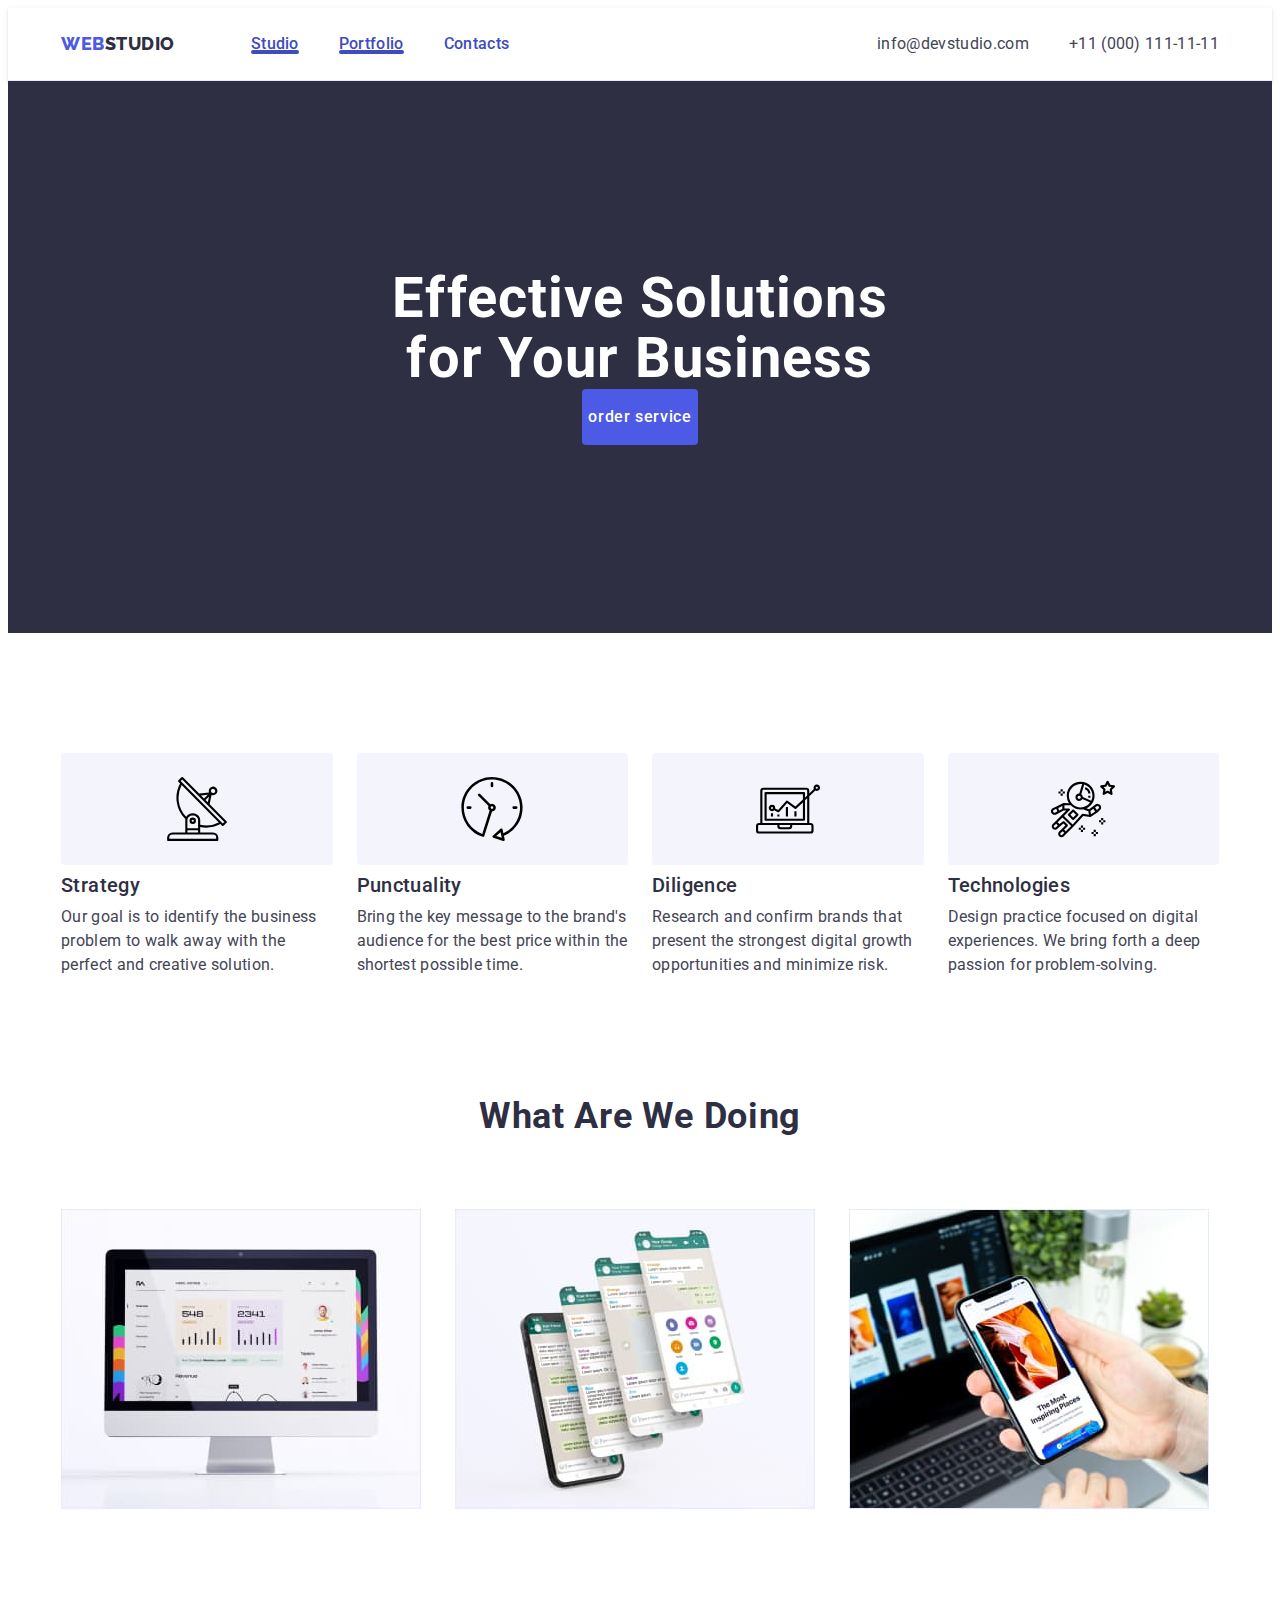
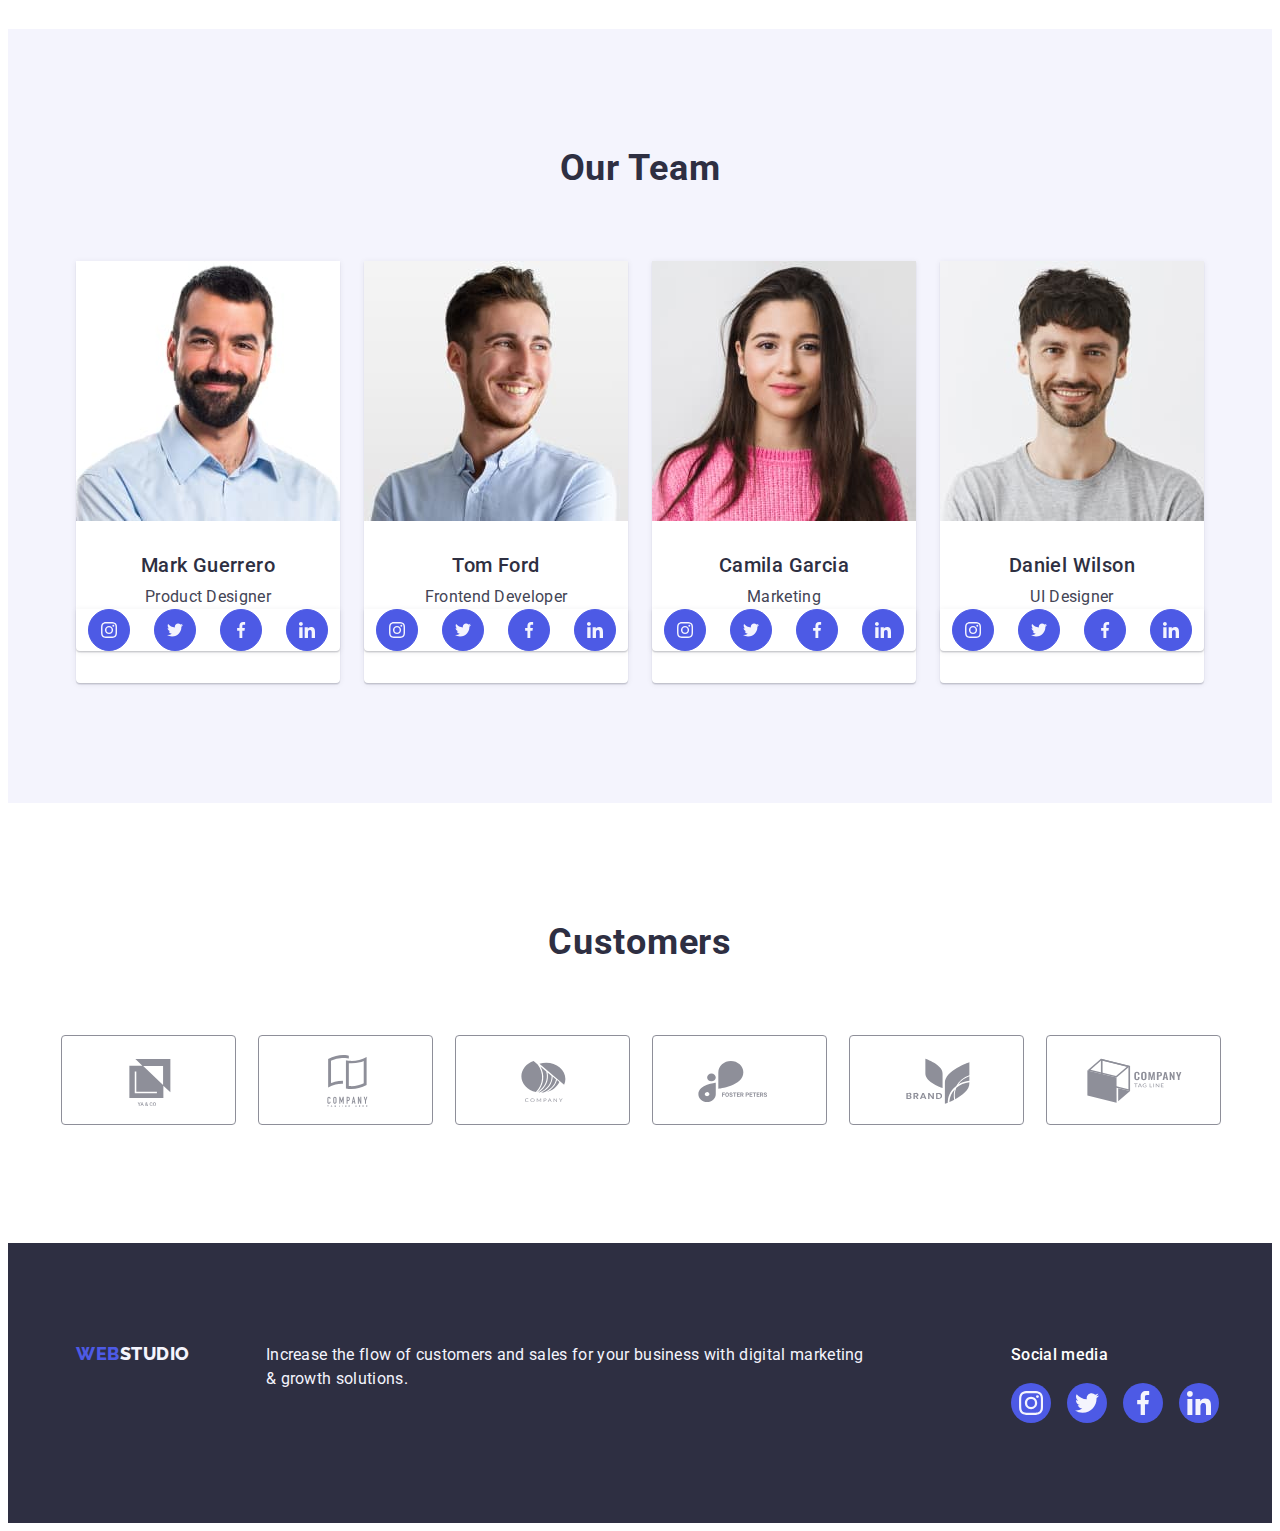
==== commit b72064c6: "65656" ====
--- a/index.html
+++ b/index.html
@@ -38,10 +38,10 @@
           </a>
           <ul class="list contacts">
             <li class="li-contacts">
-              <a class="link link-spc" href="./index.html">Studio</a>
+              <a class="link link-spc active" href="./index.html">Studio</a>
             </li>
             <li class="li-contacts">
-              <a class="link link-spc" href="./portfolio.html">Portfolio</a>
+              <a class="link link-spc active" href="./portfolio.html">Portfolio</a>
             </li>
             <li class="li-contacts">
               <a class="link link-spc" href="">Contacts</a>
--- a/css/styless.css
+++ b/css/styless.css
@@ -73,7 +73,7 @@
         background-color: #FFFFFF;
 
 }
-.link-spc::after{
+.link-spc.active::after{
         content: '';
         position: absolute;
         left: 0;
@@ -81,6 +81,7 @@
         height: 4px;
         background-color: #404bbf;
         border-radius: 2px;
+        width: 100%;
         
 }
 .link-spc:hover,
@@ -251,7 +252,6 @@
         margin: 0 auto;
 
         display: block;
-        min-width: 169px;
         height: 56px;
         border: none;
         border-radius: 4px;
@@ -481,6 +481,7 @@
         transform: translateY(100%);
         transition: transform 250ms cubic-bezier(0.4, 0, 0.2, 1);
 }
+
 .discraibe
 {
         font-size: 16px;
@@ -503,30 +504,22 @@
         color:var(--color1);
         margin-bottom: 8px;
 }
-.link-alt:hover .task-p{
-        box-shadow:
-        0px 1px 6px rgba(46, 47, 66, 0.08), 
-        0px 1px 1px rgba(46, 47, 66, 0.16), 
-        0px 2px 1px rgba(46, 47, 66, 0.08);
+
+.link-alt
+{
+        font-weight: 500;
+        font-size: 16px;
+        line-height: 1.5;
+}
+.link-href:hover .task-p,
+.link-href:focus .task-p{
+
         transform: translateY(0%);
-        
-}
-.link-alt
-{
-        font-weight: 500;
-        font-size: 16px;
-        line-height: 1.5;
-        
-}
-.link-href:hover{
-        box-shadow:
-        0px 1px 6px rgba(46, 47, 66, 0.08),
-        0px 1px 1px rgba(46, 47, 66, 0.16), 
-        0px 2px 1px rgba(46, 47, 66, 0.08);
 }
 .link-href{
         display: block;
         transition: box-shadow 250ms cubic-bezier(0.4, 0, 0.2, 1);
+       
 }
 .div-picture{
         position: relative;
@@ -593,9 +586,6 @@
         border-color 250ms cubic-bezier(0.4, 0, 0.2, 1),
         box-shadow 250ms cubic-bezier(0.4, 0, 0.2, 1);
  }
-.ul-li-button{
-        
-}
 
  .button-ul
  {
@@ -603,9 +593,8 @@
         justify-content: center;
         gap: 24px;
         margin-bottom: 72px;
-
         padding: 12px 24px;
-        border: 1px solid #e7e9fc;
+ 
  }
 
  .main-section
@@ -627,8 +616,6 @@
         background-color:#f4f4fd;
         border-radius: 4px;
         margin-bottom: 8px;
-        
-
         height: 112px;
 }
 
@@ -637,12 +624,6 @@
         justify-content: center;
         gap: 24px;
         
- 
- }
- 
- .icons-svg
- {
-       
  }
  
  .customers
@@ -825,7 +806,7 @@
 }
 .icon-modal {
         transition: fill 250ms cubic-bezier(0.4, 0, 0.2, 1);
-        fill: #ffffff;
+        
 }
 
 .modal-buttom:hover,
@@ -834,6 +815,7 @@
         color: color;
         border: none;
         background-color: #404bbf;
+        fill: #ffffff;
 }
 
 
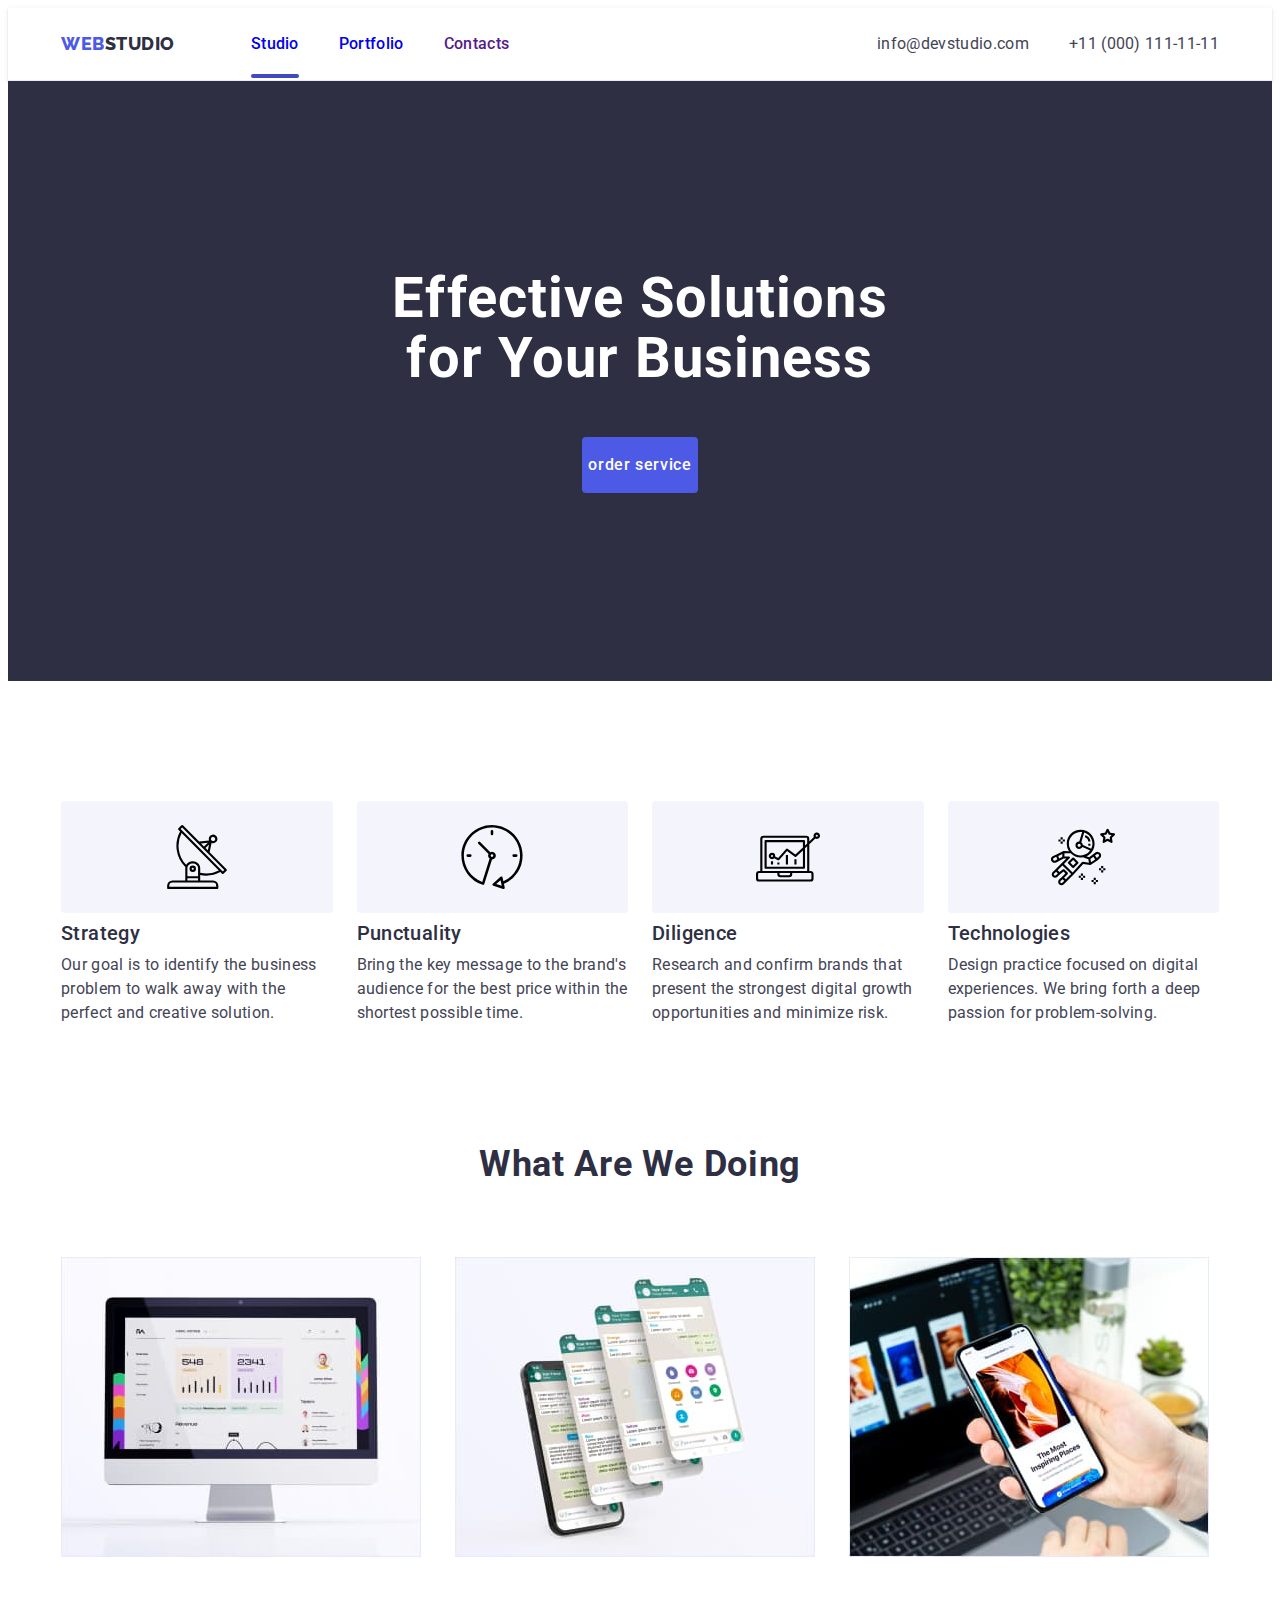
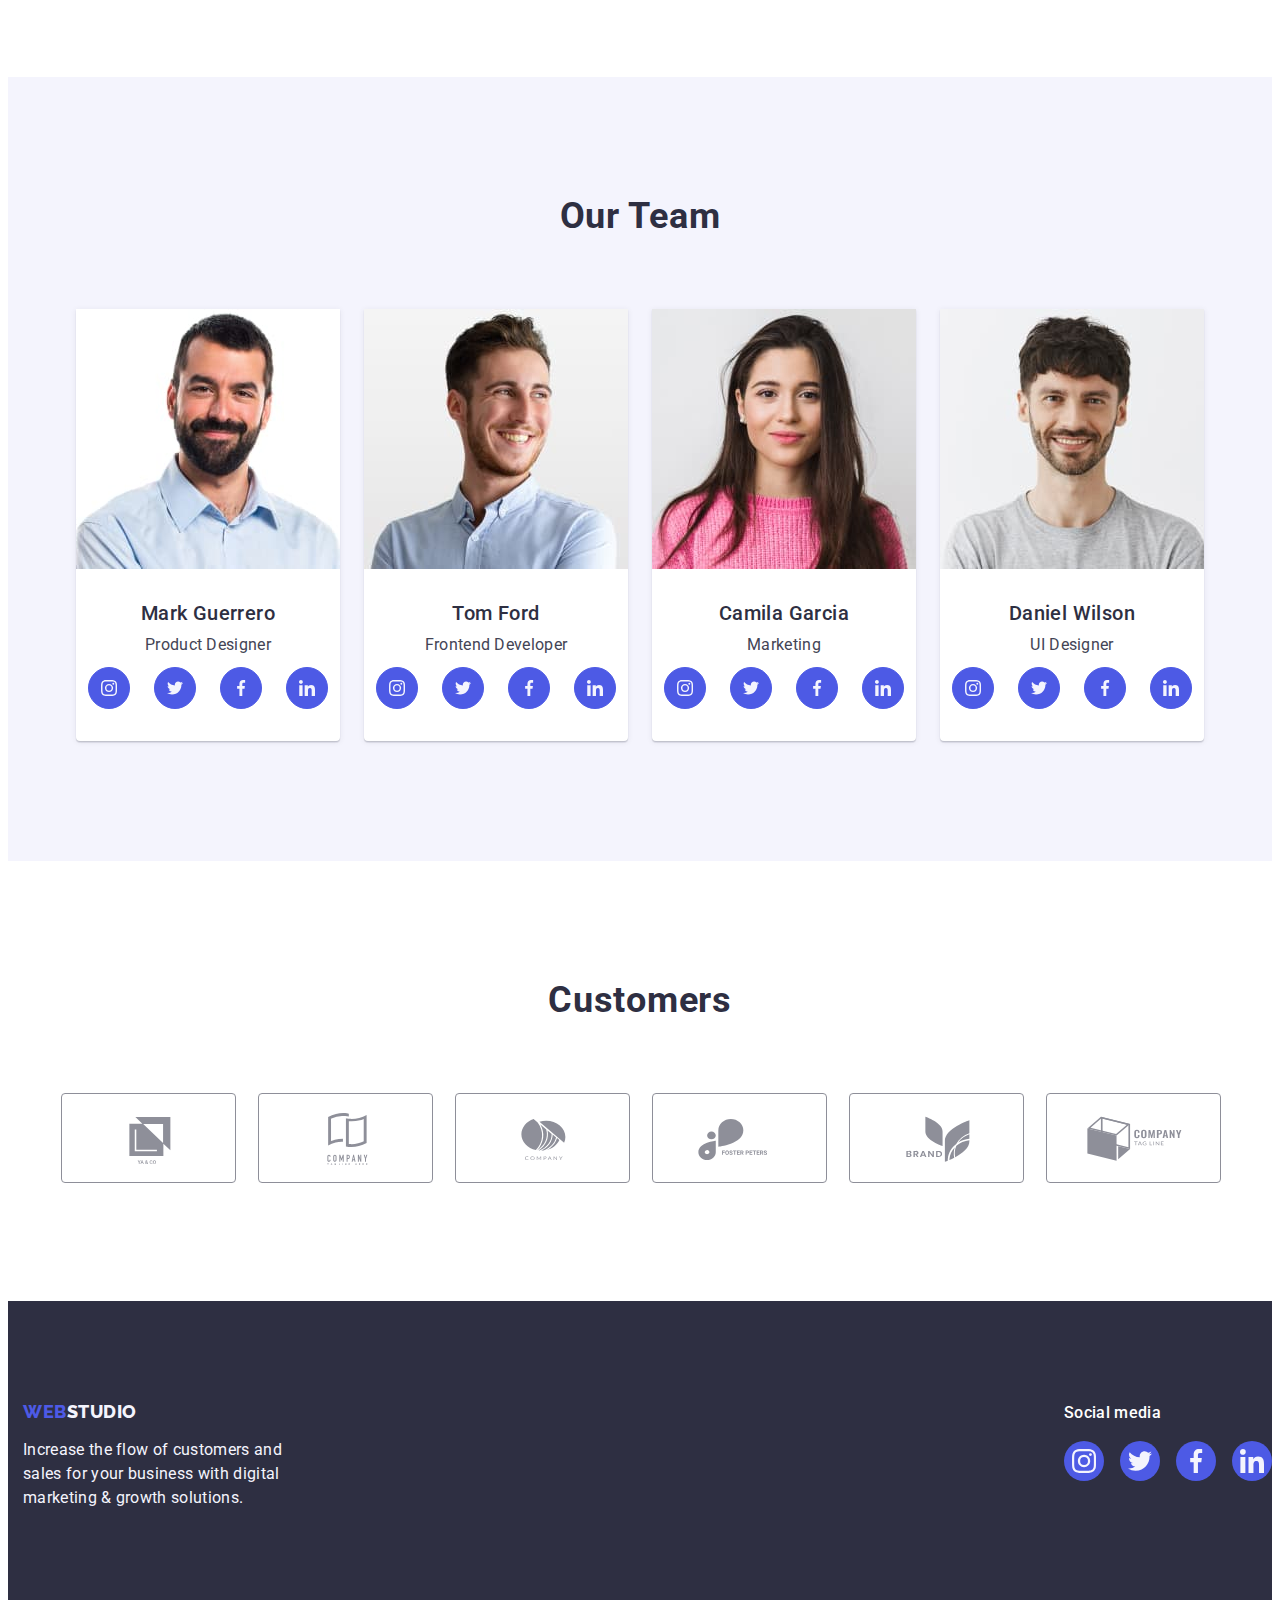
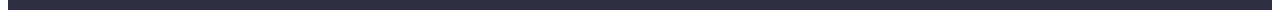
==== commit 619d4e09: "12121" ====
--- a/index.html
+++ b/index.html
@@ -41,7 +41,7 @@
               <a class="link link-spc active" href="./index.html">Studio</a>
             </li>
             <li class="li-contacts">
-              <a class="link link-spc active" href="./portfolio.html">Portfolio</a>
+              <a class="link link-spc" href="./portfolio.html">Portfolio</a>
             </li>
             <li class="li-contacts">
               <a class="link link-spc" href="">Contacts</a>
@@ -363,7 +363,7 @@
     </main>
     <!--footer section-->
     <footer class="section footer">
-      <div class="container div-footer">
+      <div class="div-footer">
       <div class="container footer-class">
         <a class="link logo logo-con" href="./index.html">Web<span class="studio-wight">Studio</span>
           </a>
--- a/css/styless.css
+++ b/css/styless.css
@@ -82,6 +82,7 @@
         background-color: #404bbf;
         border-radius: 2px;
         width: 100%;
+        bottom: -25px;
         
 }
 .link-spc:hover,
@@ -93,10 +94,7 @@
 .link-spc
 {
         position: relative;
-        color:var(--color4);
         transition: color 250ms cubic-bezier(0.4, 0, 0.2, 1);
-        
-        
 }
 
 .contacts
@@ -249,7 +247,8 @@
         cursor: pointer;
         color:#ffffff;
         background-color: #4D5AE5;
-        margin: 0 auto;
+        margin-left: auto;
+        margin-right: auto;
 
         display: block;
         height: 56px;
@@ -266,7 +265,9 @@
         letter-spacing: 0.02em;
         color:#ffffff;
         max-width: 496px;
-        margin: 0 auto;
+        margin-left: auto;
+        margin-right: auto;
+        margin-bottom: 48px;
 }
 .hero-section
 {
@@ -391,10 +392,11 @@
 {
         line-height: 1.5;
         letter-spacing: 0.02em;
-        color: #F4F4FD;;
+        color: #F4F4FD;
+        max-width: 264px;
 }
 .footer-class{
-        display: flex;
+
         align-items: baseline;
         margin-right: 120px;
        
@@ -510,6 +512,9 @@
         font-weight: 500;
         font-size: 16px;
         line-height: 1.5;
+}
+.link-href:hover{
+        box-shadow: 0px 1px 6px rgba(46, 47, 66, 0.08), 0px 1px 1px rgba(46, 47, 66, 0.16), 0px 2px 1px rgba(46, 47, 66, 0.08);
 }
 .link-href:hover .task-p,
 .link-href:focus .task-p{
@@ -687,6 +692,8 @@
         display: flex;
         justify-content: center;
         gap: 24px;
+        transition: background-color 250ms cubic-bezier(0.4, 0, 0.2, 1);
+        margin-top: 10px;
 }
 .a-designer:hover,
 .a-designer:focus{
@@ -707,12 +714,6 @@
 }
 .svg-designer{
         fill: var(--color5);
-}
-.ul-designer{
-        box-shadow: 0px 1px 6px rgba(46, 47, 66, 0.08), 0px 1px 1px rgba(46, 47, 66, 0.16), 0px 2px 1px rgba(46, 47, 66, 0.08);
-        border-radius: 0px 0px 4px 4px;
-        transition: background-color 250ms cubic-bezier(0.4, 0, 0.2, 1);
-
 }
 
 .svg-customers
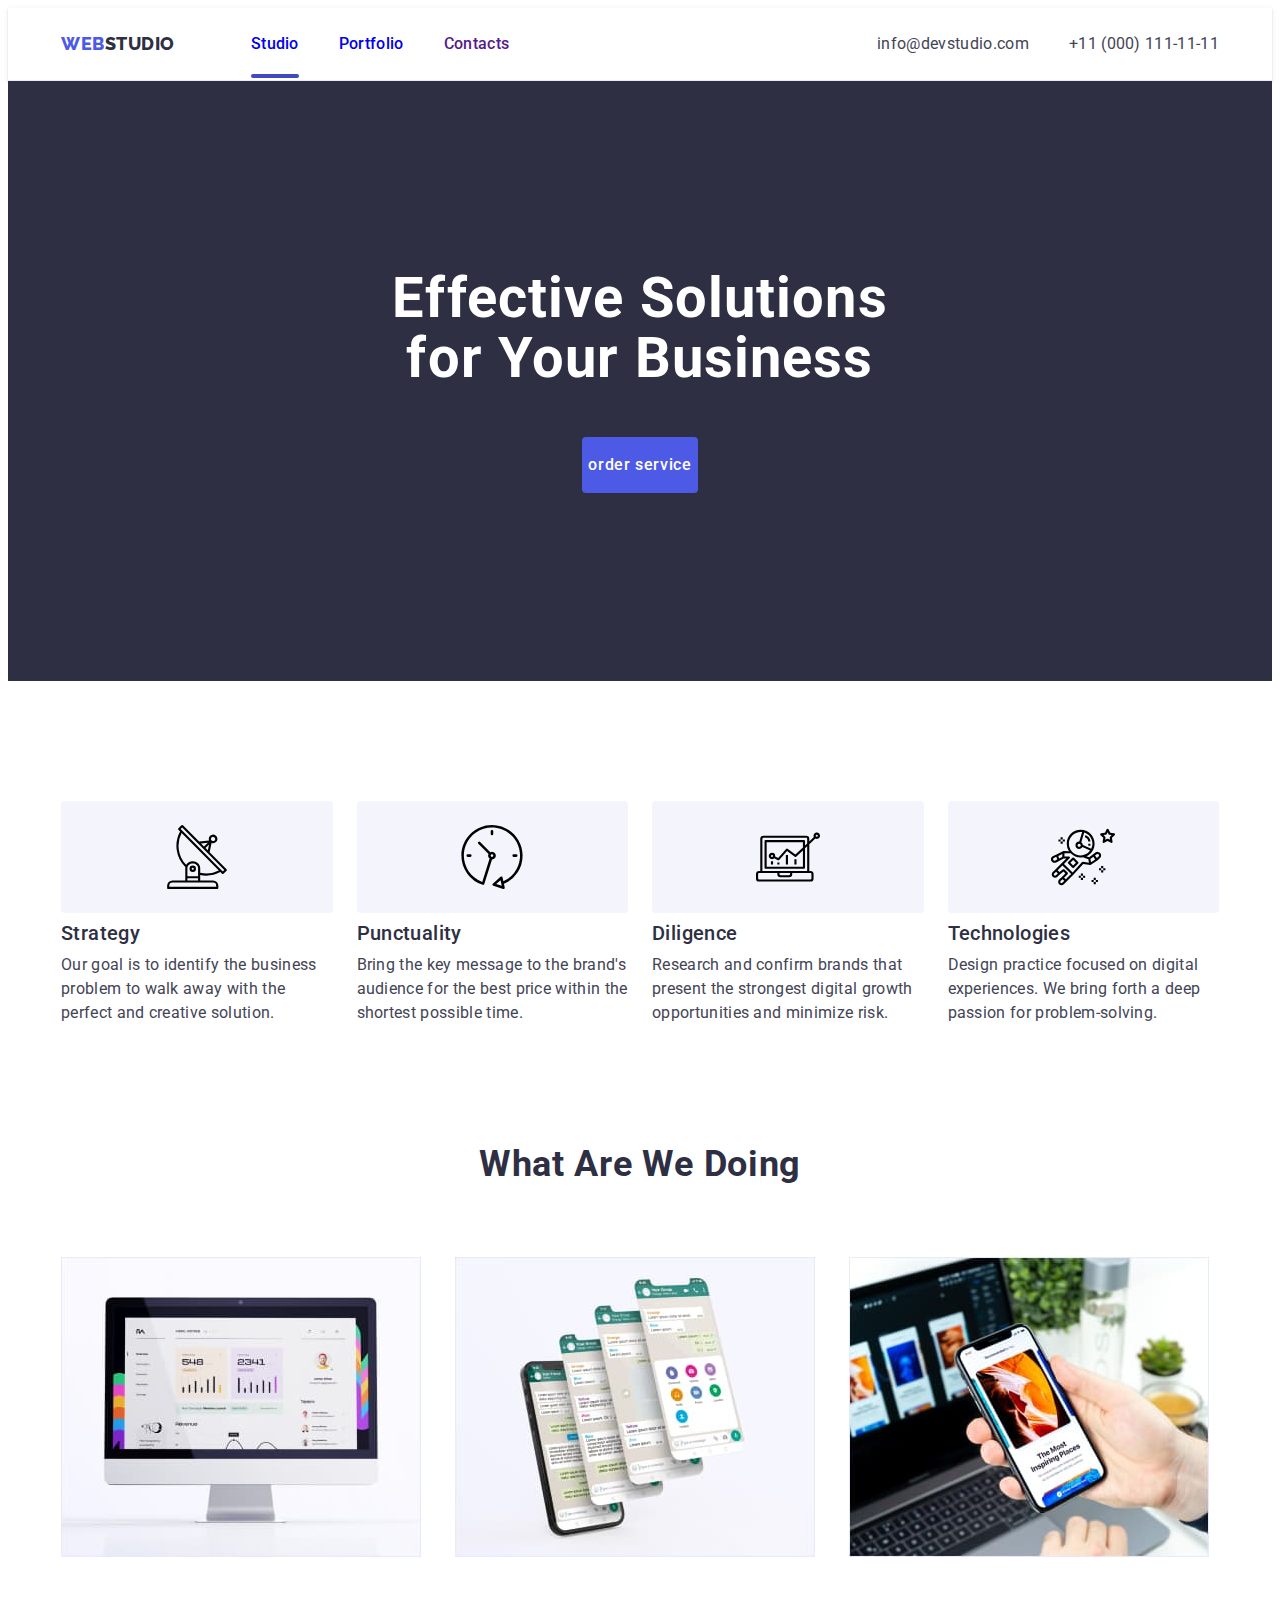
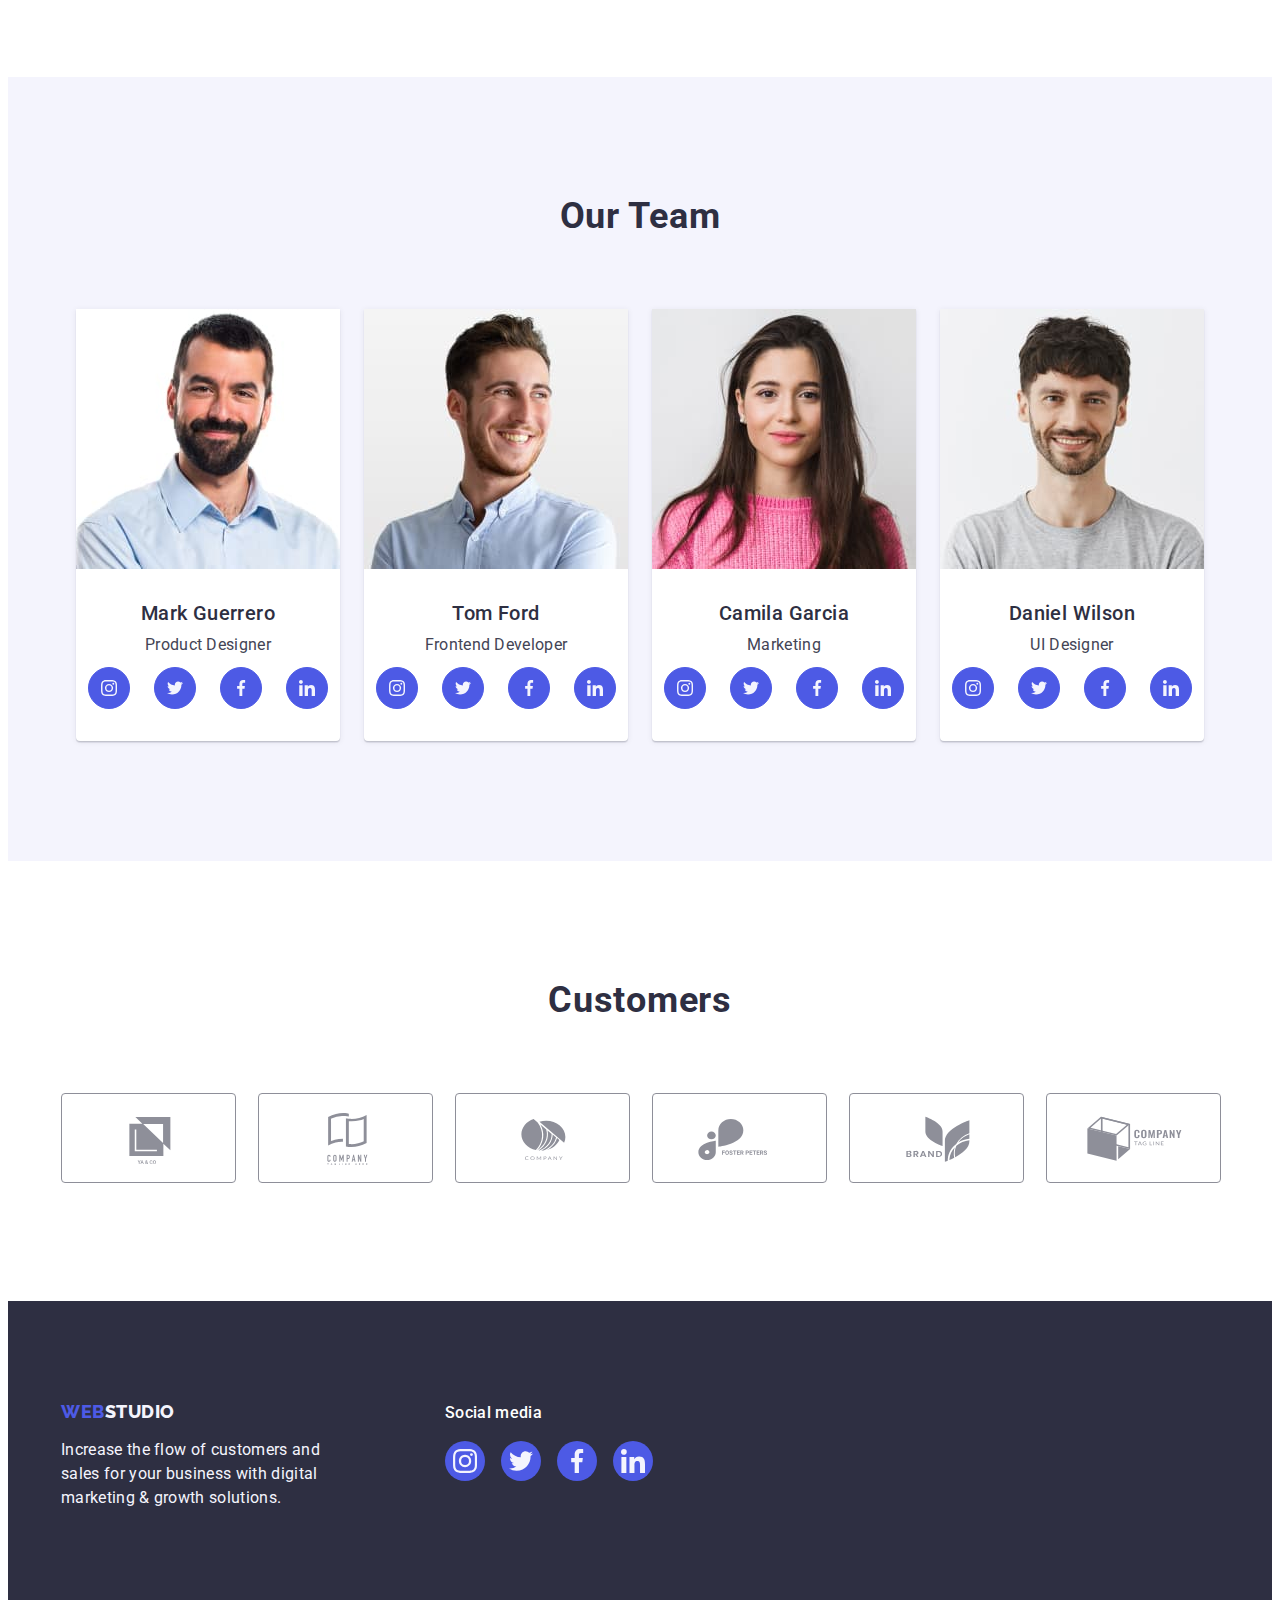
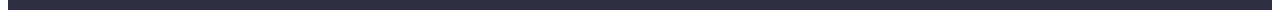
==== commit 4ce28701: "save" ====
--- a/index.html
+++ b/index.html
@@ -363,8 +363,8 @@
     </main>
     <!--footer section-->
     <footer class="section footer">
-      <div class="div-footer">
-      <div class="container footer-class">
+      <div class="container  div-footer">
+      <div class="footer-class">
         <a class="link logo logo-con" href="./index.html">Web<span class="studio-wight">Studio</span>
           </a>
         <p class="footer-incris">
--- a/css/styless.css
+++ b/css/styless.css
@@ -411,7 +411,8 @@
         line-height: 1.5;
         letter-spacing: 0.02em;
         color: var(--white);
-        margin-bottom: 16px
+        margin-bottom: 16px;
+        
 }
 
 .ul-fotopeople
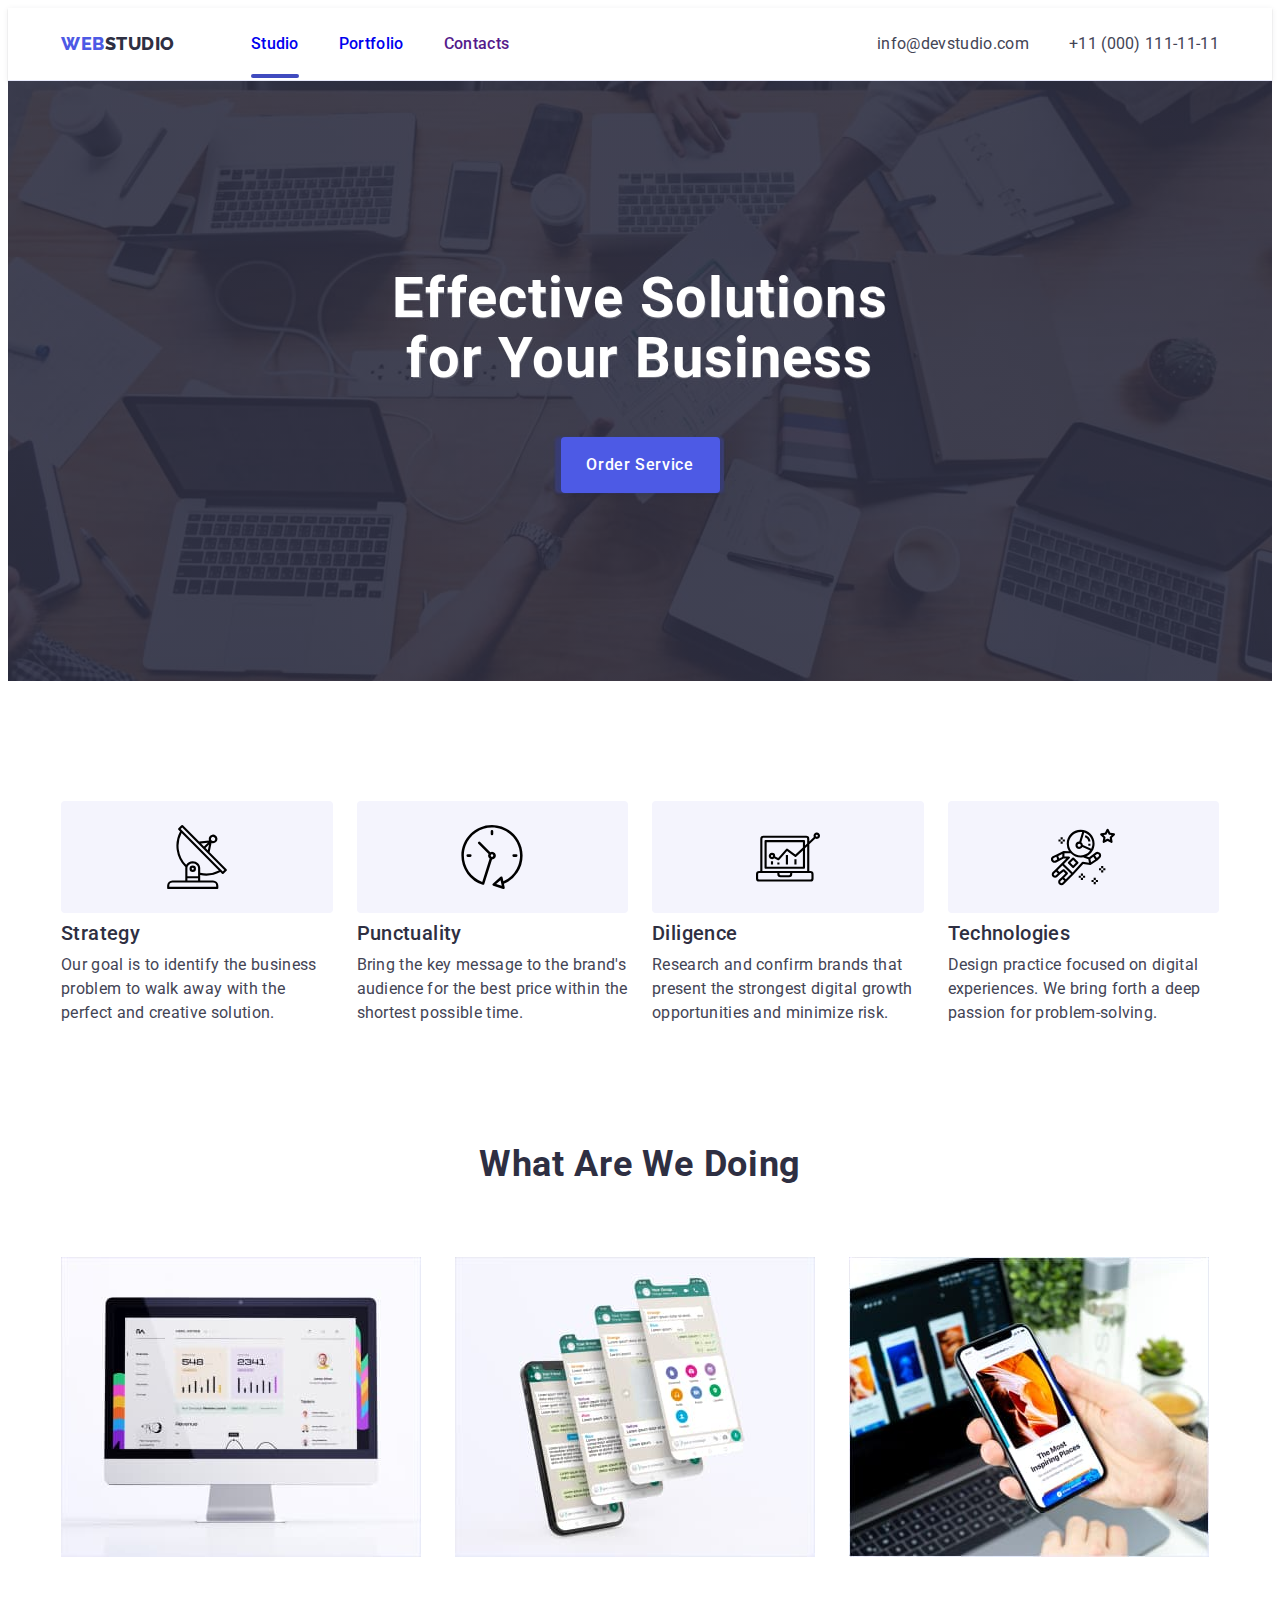
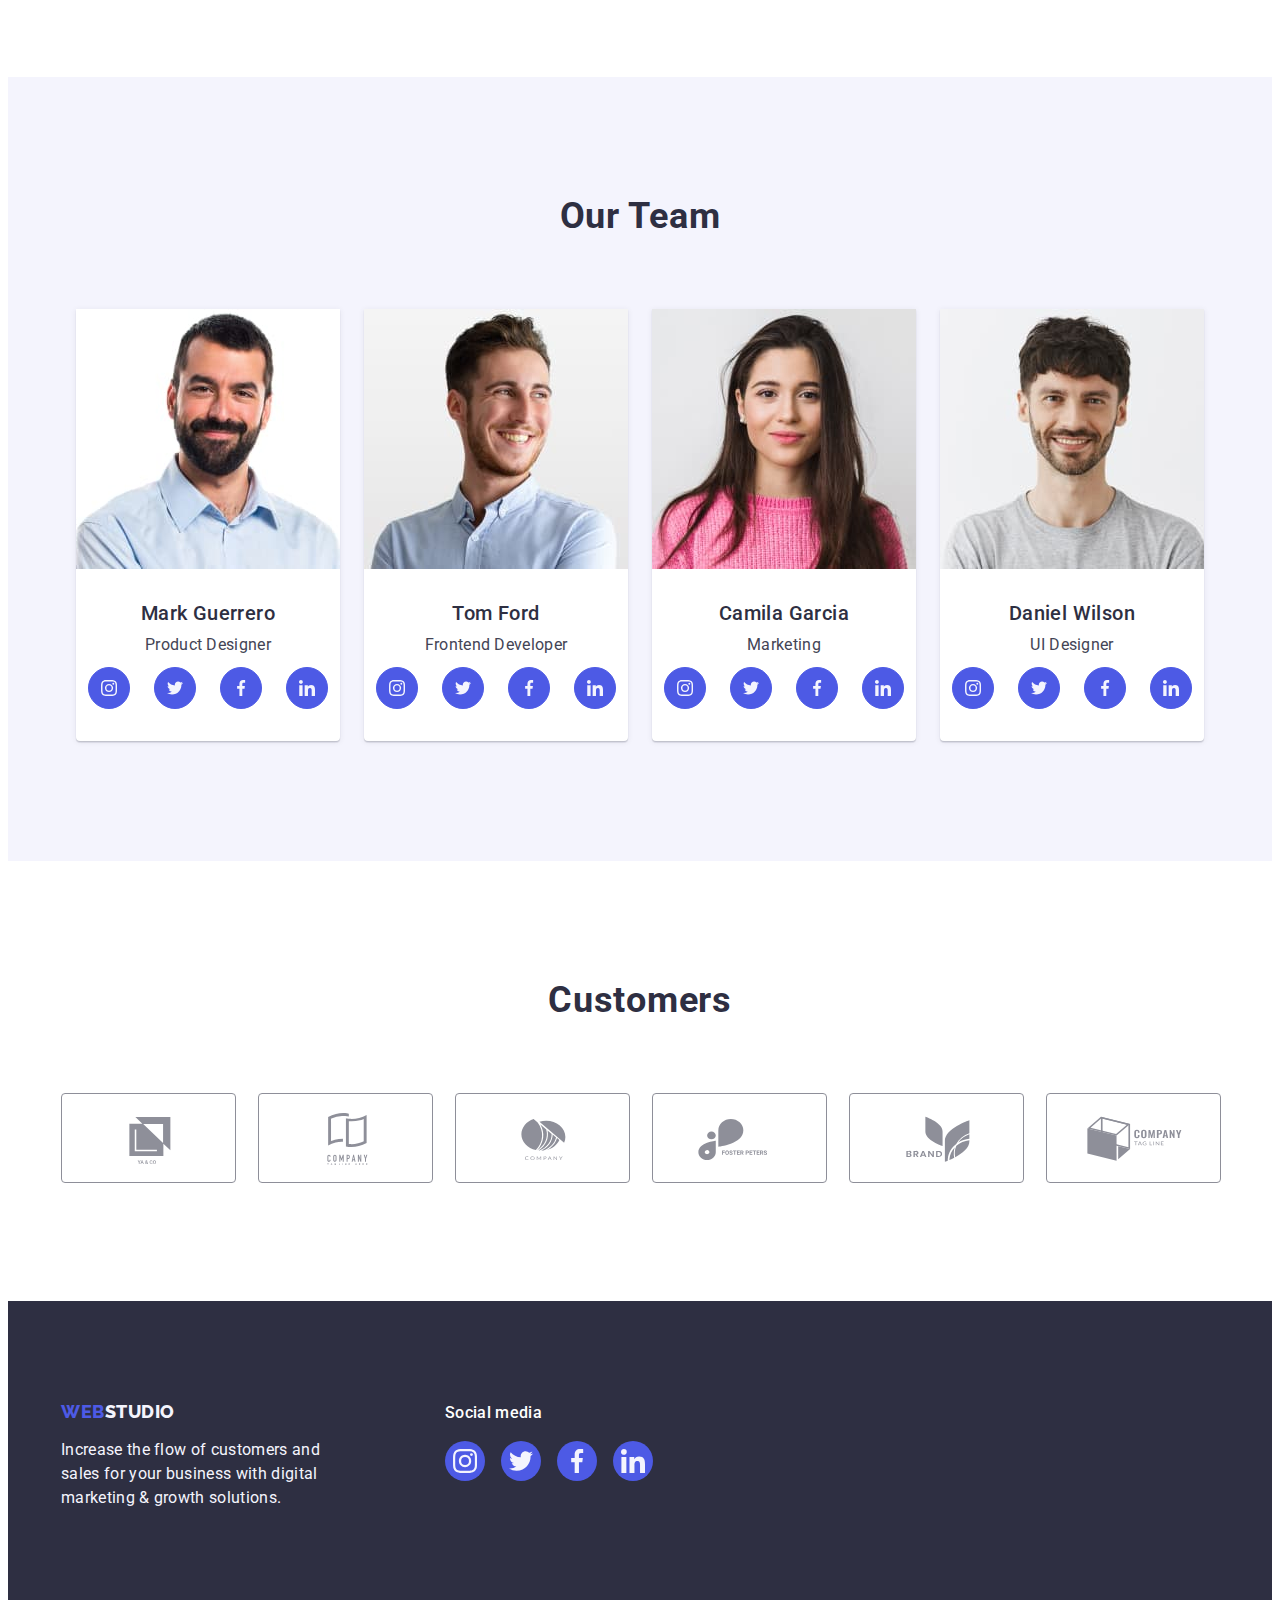
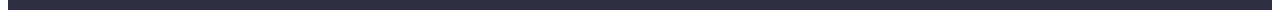
==== commit 58700596: "gogogo" ====
--- a/index.html
+++ b/index.html
@@ -66,7 +66,7 @@
       <section class="section hero-section">
         <div class="container div-container">
           <h1 class="solutions">Effective Solutions for Your Business</h1>
-          <button type="button" class="button button-order" data-modal-open>order service</button>
+          <button type="button" class="button button-order" data-modal-open>Order Service</button>
         </div>
       </section>
       <!--Section2-->
@@ -363,7 +363,7 @@
     </main>
     <!--footer section-->
     <footer class="section footer">
-      <div class="container  div-footer">
+      <div class="container div-footer">
       <div class="footer-class">
         <a class="link logo logo-con" href="./index.html">Web<span class="studio-wight">Studio</span>
           </a>
--- a/css/styless.css
+++ b/css/styless.css
@@ -221,19 +221,13 @@
 
 /*===================================header*/
 
-       
-
 .button-order
 {
-        color:#ffffff;
-        
-}
-.button:hover 
-{
-        background-color: #404BBF;
-}
-
-.button:focus 
+        width: 159px;
+        height: 56px;  
+}
+.button:hover,
+.button:focus
 {
         background-color: #404BBF;
 }
@@ -249,13 +243,11 @@
         background-color: #4D5AE5;
         margin-left: auto;
         margin-right: auto;
-
         display: block;
-        height: 56px;
         border: none;
         border-radius: 4px;
-
         transition:background-color 250ms cubic-bezier(0.4, 0, 0.2, 1);
+        
 }
 .solutions 
 {
@@ -277,7 +269,7 @@
         margin: 0px auto;
 
         max-width: 1440px;
-        background-image: linear-gradient(rgba(46, 47, 66, 0.7), rgba(46, 47, 66, 0.7)), url(../images/img-name.jpeg);
+        background-image: linear-gradient(rgba(46, 47, 66, 0.7), rgba(46, 47, 66, 0.7)), url(../images/hero/hero-image.jpg);
         background-repeat: no-repeat;
         background-position: center;
         background-size: cover;
@@ -551,24 +543,18 @@
         row-gap: 48px;
 
 }
-.button-zero:hover
+.button-zero:hover,
+.button-zero:focus
 {
         color: #FFFFFF;
         border: 1px solid transparent;
+        background-color:var(--color3);
         box-shadow:
         0px 3px 1px rgba(0, 0, 0, 0.1),
         0px 2px 1px rgba(0, 0, 0, 0.08),
         0px 2px 2px rgba(0, 0, 0, 0.12);
 }
-.button-zero:focus
-{
-        color:#FFFFFF;
-        border: 1px solid transparent;
-        box-shadow:
-        0px 3px 1px rgba(0, 0, 0, 0.1),
-        0px 2px 1px rgba(0, 0, 0, 0.08),
-        0px 2px 2px rgba(0, 0, 0, 0.12);
-}
+
 .button-zero
 {
         font-family: Roboto, sans-serif;
@@ -582,24 +568,21 @@
         padding: 12px 24px;
         border: 1px solid #e7e9fc;
         display: block;
-        box-shadow:
-        0px 1px 6px rgba(46, 47, 66, 0.08),
-        0px 1px 1px rgba(46, 47, 66, 0.16),
-        0px 2px 1px rgba(46, 47, 66, 0.08);
+        border-radius: 4px;
         transition:
         color 250ms cubic-bezier(0.4, 0, 0.2, 1),
         background-color 250ms cubic-bezier(0.4, 0, 0.2, 1),
         border-color 250ms cubic-bezier(0.4, 0, 0.2, 1),
         box-shadow 250ms cubic-bezier(0.4, 0, 0.2, 1);
  }
-
+   
  .button-ul
  {
         display: flex;
         justify-content: center;
         gap: 24px;
         margin-bottom: 72px;
-        padding: 12px 24px;
+        
  
  }
 
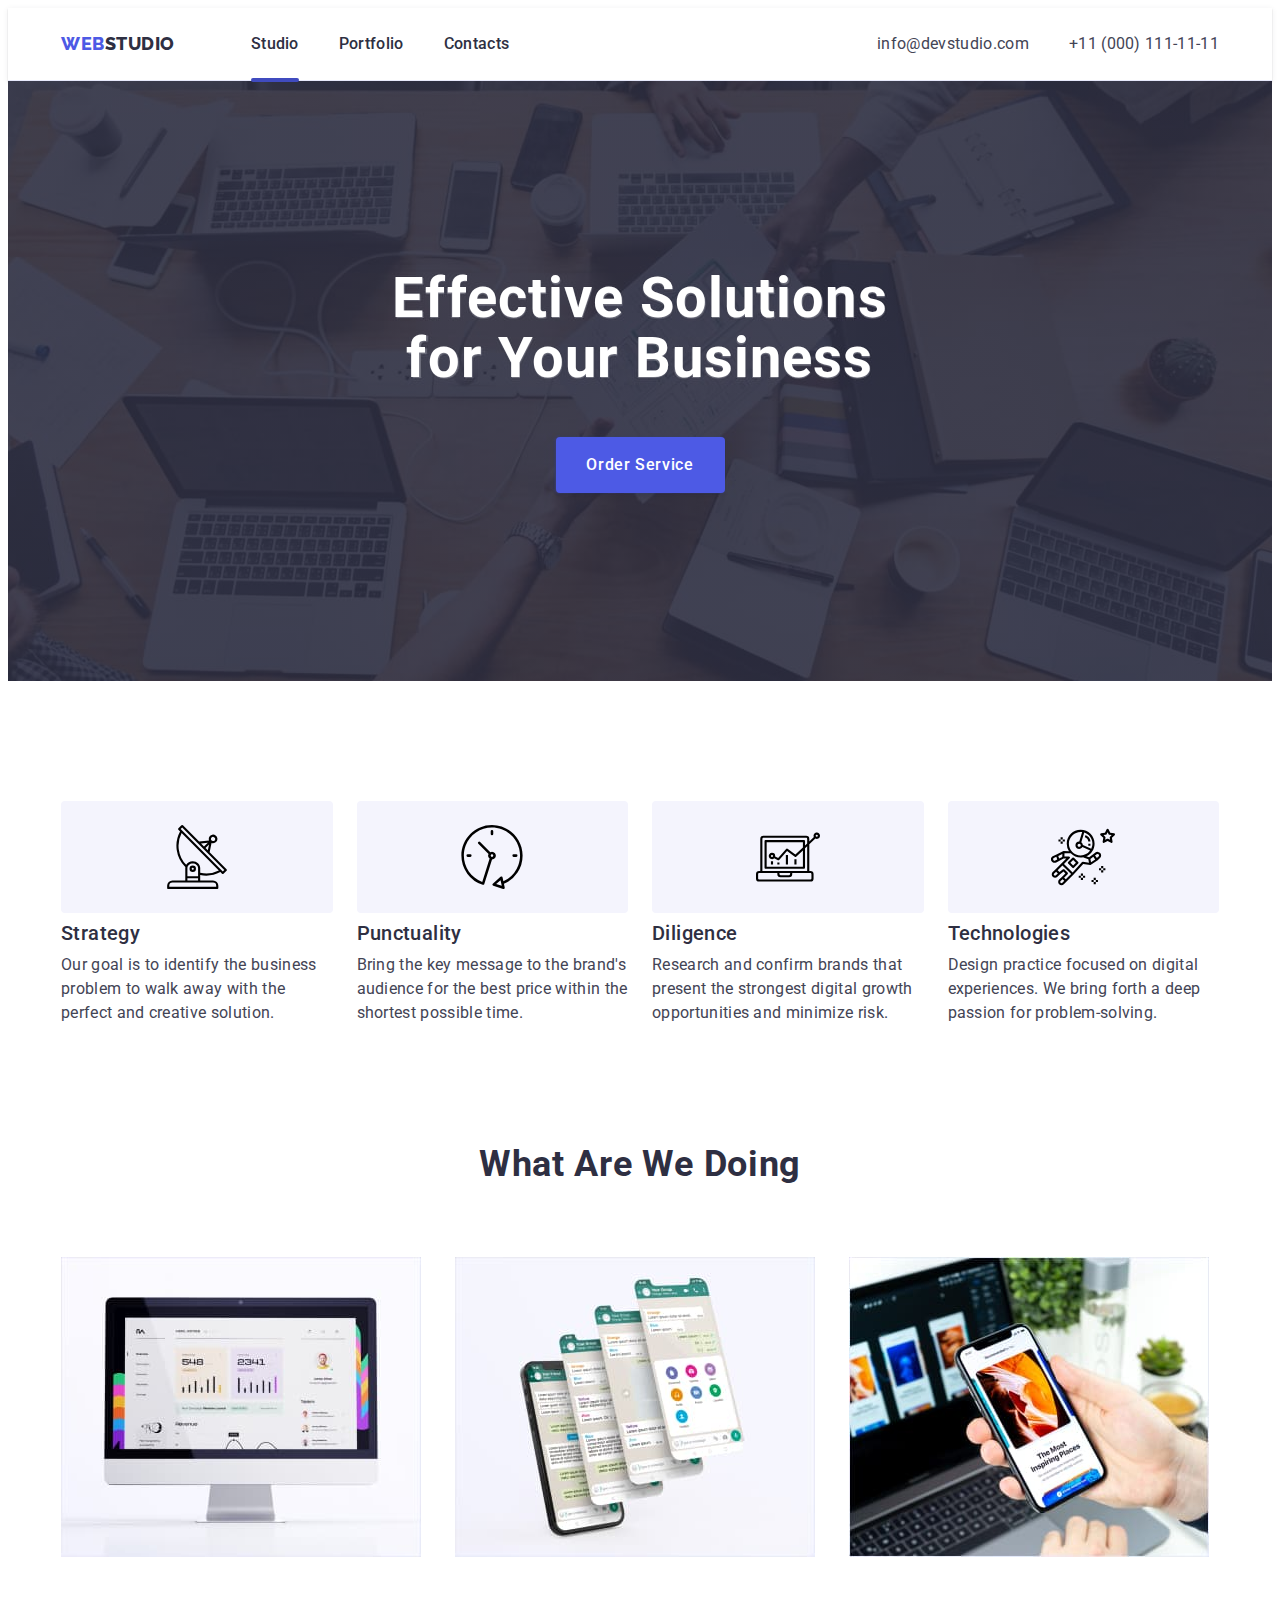
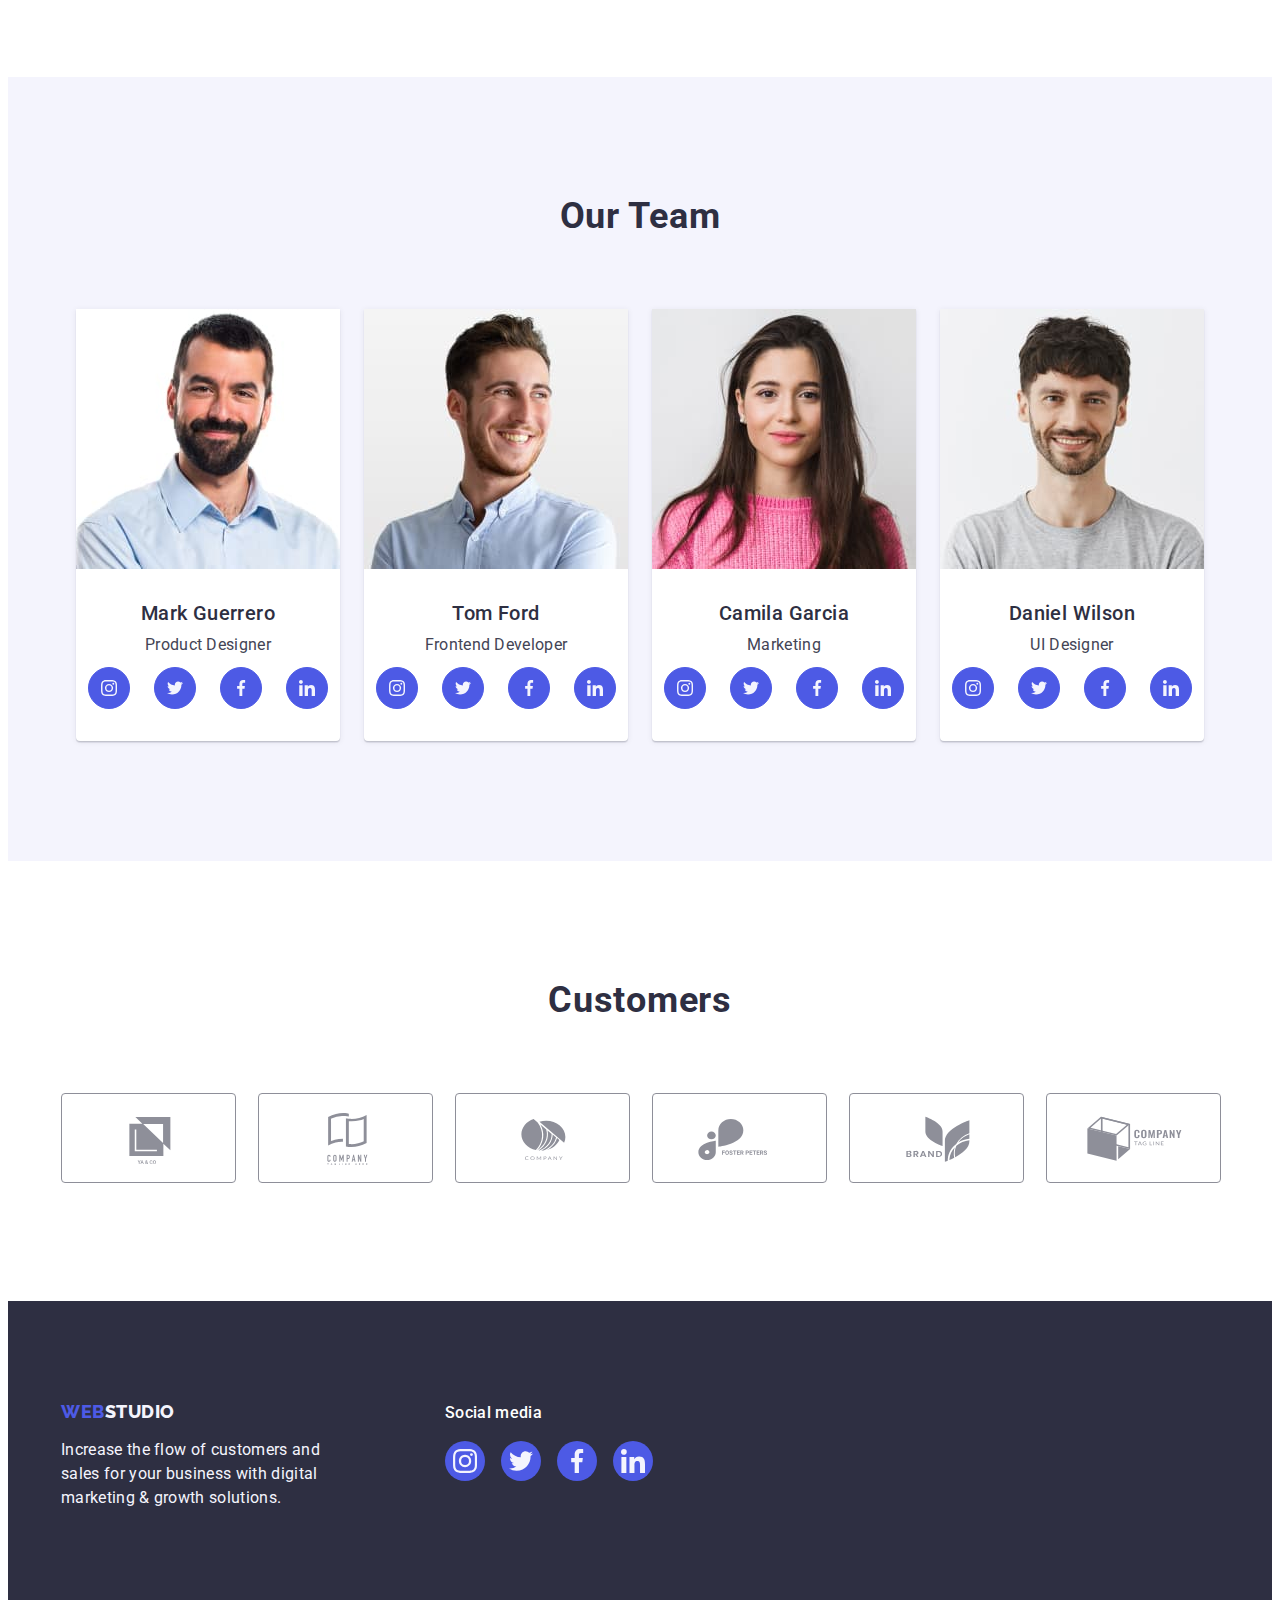
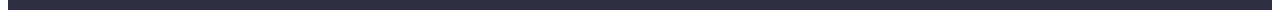
==== commit b7c8c7bd: "21121221" ====
--- a/index.html
+++ b/index.html
@@ -64,7 +64,7 @@
       <!--hero section-->
 
       <section class="section hero-section">
-        <div class="container div-container">
+        <div class=" div-container">
           <h1 class="solutions">Effective Solutions for Your Business</h1>
           <button type="button" class="button button-order" data-modal-open>Order Service</button>
         </div>
--- a/css/styless.css
+++ b/css/styless.css
@@ -73,6 +73,9 @@
         background-color: #FFFFFF;
 
 }
+.active{
+        color: #404bbf;
+}
 .link-spc.active::after{
         content: '';
         position: absolute;
@@ -82,7 +85,9 @@
         background-color: #404bbf;
         border-radius: 2px;
         width: 100%;
-        bottom: -25px;
+        top: 44px;
+    
+        
         
 }
 .link-spc:hover,
@@ -95,6 +100,12 @@
 {
         position: relative;
         transition: color 250ms cubic-bezier(0.4, 0, 0.2, 1);
+        color: #2E2F42;
+       
+
+}
+.li-contacts{
+        color:#404bbf;
 }
 
 .contacts
@@ -103,7 +114,7 @@
         font-size: 16px;
         line-height: 1.5;
         letter-spacing: 0.02em;
-        color: var(--color1);
+        
         padding-top: 24px;
         padding-bottom: 24px;
         transition:color 250ms cubic-bezier(0.4, 0, 0.2, 1)
@@ -163,7 +174,7 @@
         display: flex;
         align-items: center;
         justify-content: space-between;
-        
+         
 }
 .header{
         box-shadow:0px 2px 1px rgba(46, 47, 66, 0.08),
@@ -217,13 +228,14 @@
 }
 .header {
         border-bottom: 1px solid #e7e9fc;
+        
 }
 
 /*===================================header*/
 
 .button-order
 {
-        width: 159px;
+        width: 169px;
         height: 56px;  
 }
 .button:hover,
@@ -248,9 +260,11 @@
         border-radius: 4px;
         transition:background-color 250ms cubic-bezier(0.4, 0, 0.2, 1);
         
+        
 }
 .solutions 
 {
+
         font-size: 56px;
         line-height: 1.07;
         text-align: center;
@@ -260,16 +274,20 @@
         margin-left: auto;
         margin-right: auto;
         margin-bottom: 48px;
-}
+        
+}
+
 .hero-section
 {
+
         background-color:#2e2f42 ;
         padding-top: 188px;
         padding-bottom: 188px;
-        margin: 0px auto;
+        margin-left: auto;
+        margin-right: auto;
 
         max-width: 1440px;
-        background-image: linear-gradient(rgba(46, 47, 66, 0.7), rgba(46, 47, 66, 0.7)), url(../images/hero/hero-image.jpg);
+        background-image: linear-gradient(rgba(46, 47, 66, 0.7), rgba(46, 47, 66, 0.7)), url(../images/hero/hero-image.jpg),url(../images/hero/Dark-bg.jpg);
         background-repeat: no-repeat;
         background-position: center;
         background-size: cover;
